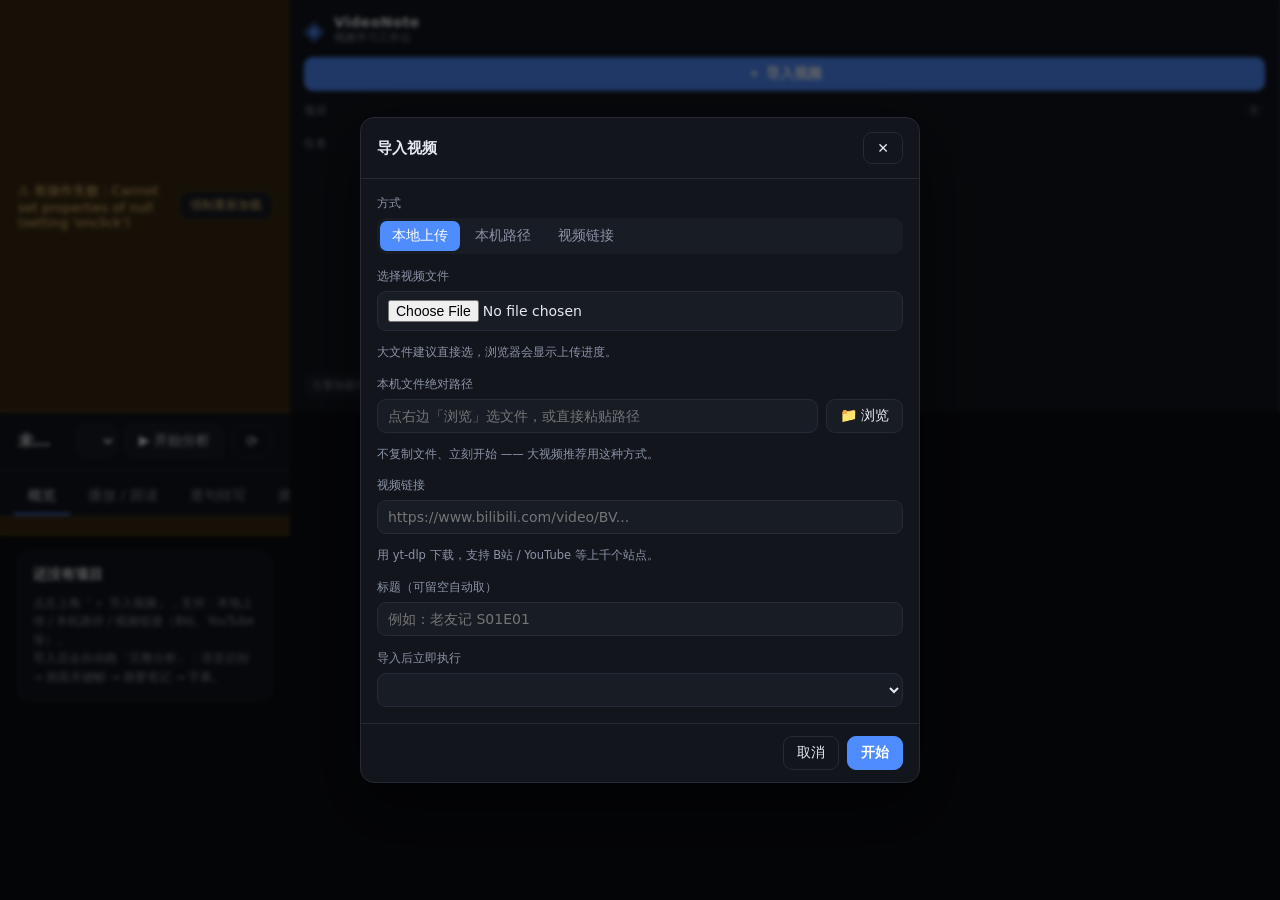
==== web/index.html @ c2c7eb58 "baseline: v0.3.0 + v0.4 P0-a 统一复习队列（句子卡+单词卡 SM-2） 在接手 v0.4 时建立版本控制基线：此前项目没有 git，改动无法回溯， 而另一个会话可能同时在写" ====
<!DOCTYPE html>
<html lang="zh-CN">
<head>
<meta charset="UTF-8" />
<meta name="viewport" content="width=device-width, initial-scale=1.0" />
<title>VideoNote · 视频学习工作台</title>
<link rel="stylesheet" href="./style.css?v=0.3.0" />
</head>
<body>
<div id="boot-error" class="conn-banner" hidden></div>
<script>
  // 启动失败自检：如果脚本没跑起来（多半是浏览器缓存了旧文件），必须让用户看得见，
  // 而不是页面看着正常、点哪儿都没反应。
  (function () {
    function show(msg) {
      var el = document.getElementById('boot-error');
      if (el) { el.hidden = false; el.innerHTML = msg; }
    }
    window.addEventListener('error', function (e) {
      show('⚠ 页面脚本报错：' + (e.message || e.type) +
        ' &nbsp;<button class="btn small" onclick="location.reload(true)">强制重新加载</button>');
    });
    window.addEventListener('unhandledrejection', function (e) {
      var m = (e.reason && e.reason.message) || e.reason || '未知错误';
      show('⚠ 有操作失败：' + m +
        ' &nbsp;<button class="btn small" onclick="location.reload(true)">强制重新加载</button>');
    });
    setTimeout(function () {
      if (!window.VN) {
        show('⚠ 页面没有启动成功 —— 多半是浏览器缓存了旧脚本。' +
          '请按 <b>Ctrl + Shift + R</b> 强制刷新，或用无痕窗口打开。' +
          ' <button class="btn small" onclick="location.reload(true)">现在就强制刷新</button>');
      }
    }, 4000);
  })();
</script>
<aside class="sidebar">
  <div class="brand">
    <span class="logo">◈</span>
    <div>
      <div class="brand-name">VideoNote</div>
      <div class="brand-sub">视频学习工作台 <span id="version"></span></div>
    </div>
  </div>

  <button class="btn primary block" id="btn-new">＋ 导入视频</button>

  <div class="side-section">
    <div class="side-title">项目 <span id="proj-count" class="pill">0</span></div>
    <div id="project-list" class="project-list"></div>
  </div>

  <div class="side-section grow">
    <div class="side-title">任务</div>
    <div id="job-list" class="job-list"></div>
  </div>

  <div class="side-foot">
    <span id="engine-badge" class="badge">引擎加载中…</span>
  </div>
</aside>

<main class="main">
  <header class="topbar">
    <div class="topbar-left">
      <h1 id="project-title">未选择项目</h1>
      <span id="project-meta" class="muted"></span>
    </div>
    <div class="topbar-right">
      <select id="job-kind" class="select" title="选择任务类型"></select>
      <button class="btn" id="btn-run">▶ 开始分析</button>
      <button class="btn ghost" id="btn-refresh" title="刷新">⟳</button>
    </div>
  </header>

  <nav class="tabs" id="tabs"></nav>

  <div class="conn-banner" id="conn-banner" hidden></div>

  <div class="progress-wrap" id="progress-wrap" hidden>
    <div class="progress"><div class="progress-bar" id="progress-bar"></div></div>
    <div class="progress-text"><span id="progress-stage"></span><span id="progress-msg"></span></div>
  </div>

  <section class="content" id="content">
    <div class="empty">
      <h2>把视频丢进来，剩下的交给它</h2>
      <p class="muted">语音识别 · 画面分析 · 摘要笔记 · 自动字幕 · 逐句跟读</p>
      <div class="empty-actions">
        <button class="btn primary" id="btn-new2">导入本地视频</button>
      </div>
      <div class="hint" id="startup-hint"></div>
    </div>
  </section>
</main>

<div class="modal-backdrop" id="modal" hidden>
  <div class="modal">
    <div class="modal-head">
      <h3 id="modal-title">导入视频</h3>
      <button class="btn ghost" id="modal-close">✕</button>
    </div>
    <div class="modal-body">
      <div class="field">
        <label>方式</label>
        <div class="seg" id="import-mode">
          <button class="seg-btn active" data-mode="upload">本地上传</button>
          <button class="seg-btn" data-mode="path">本机路径</button>
          <button class="seg-btn" data-mode="url">视频链接</button>
        </div>
      </div>
      <div class="field" data-pane="upload">
        <label>选择视频文件</label>
        <input type="file" id="file-input" accept="video/*,audio/*" />
        <div class="upload-bar" id="upload-bar" hidden><div id="upload-fill"></div></div>
        <div class="hint">大文件建议直接选，浏览器会显示上传进度。</div>
      </div>
      <div class="field" data-pane="path" hidden>
        <label>本机文件绝对路径</label>
        <div class="row" style="gap:8px;flex-wrap:nowrap">
          <input type="text" id="path-input" placeholder="点右边「浏览」选文件，或直接粘贴路径" />
          <button class="btn" id="fs-open" style="white-space:nowrap">📁 浏览</button>
        </div>
        <div class="hint">不复制文件、立刻开始 —— 大视频推荐用这种方式。</div>
        <div id="fs-browser" class="fs-browser" hidden></div>
      </div>
      <div class="field" data-pane="url" hidden>
        <label>视频链接</label>
        <input type="text" id="url-input" placeholder="https://www.bilibili.com/video/BV..." />
        <div class="hint">用 yt-dlp 下载，支持 B站 / YouTube 等上千个站点。</div>
      </div>
      <div class="field">
        <label>标题（可留空自动取）</label>
        <input type="text" id="title-input" placeholder="例如：老友记 S01E01" />
      </div>
      <div class="field">
        <label>导入后立即执行</label>
        <select id="import-job" class="select block"></select>
      </div>
    </div>
    <div class="modal-foot">
      <button class="btn ghost" id="modal-cancel">取消</button>
      <button class="btn primary" id="modal-ok">开始</button>
    </div>
  </div>
</div>

<div class="toasts" id="toasts"></div>

<script type="module" src="./app.js?v=0.3.0"></script>
</body>
</html>
---- web/style.css ----
:root{
  --bg:#0b0d12; --bg2:#12151c; --bg3:#181c25; --line:#252a36;
  --fg:#e6e9ef; --muted:#8b93a7; --accent:#4f8cff; --accent2:#22c55e;
  --warn:#f59e0b; --err:#ef4444; --radius:12px;
  font-family: "Segoe UI", "Microsoft YaHei", system-ui, -apple-system, sans-serif;
}
*{box-sizing:border-box}
html,body{height:100%;margin:0;background:var(--bg);color:var(--fg);font-size:14px}
button,input,select,textarea{font-family:inherit;font-size:inherit;color:inherit}
::-webkit-scrollbar{width:9px;height:9px}
::-webkit-scrollbar-thumb{background:#2b3140;border-radius:6px}
::-webkit-scrollbar-track{background:transparent}

body{display:grid;grid-template-columns:290px 1fr;overflow:hidden}

/* ---------- sidebar ---------- */
.sidebar{background:var(--bg2);border-right:1px solid var(--line);display:flex;flex-direction:column;padding:14px;gap:12px;overflow:hidden}
.brand{display:flex;gap:10px;align-items:center}
.logo{font-size:26px;color:var(--accent)}
.brand-name{font-weight:700;letter-spacing:.4px}
.brand-sub{font-size:11px;color:var(--muted)}
.side-section{display:flex;flex-direction:column;gap:6px;min-height:0}
.side-section.grow{flex:1;min-height:80px}
.side-title{font-size:11px;text-transform:uppercase;letter-spacing:.8px;color:var(--muted);display:flex;justify-content:space-between;align-items:center}
.pill{background:var(--bg3);border-radius:20px;padding:1px 7px;font-size:10px;color:var(--muted)}
.project-list,.job-list{overflow:auto;display:flex;flex-direction:column;gap:6px;min-height:0}
.proj{background:var(--bg3);border:1px solid transparent;border-radius:10px;padding:9px 10px;cursor:pointer;transition:.15s}
.proj:hover{border-color:#333c50}
.proj.active{border-color:var(--accent);background:#16203a}
.proj-title{font-weight:600;font-size:13px;white-space:nowrap;overflow:hidden;text-overflow:ellipsis}
.proj-sub{font-size:11px;color:var(--muted);display:flex;gap:6px;margin-top:3px}
.job{background:var(--bg3);border-radius:8px;padding:7px 9px;font-size:11.5px;border-left:3px solid var(--line)}
.job.running{border-left-color:var(--accent)}
.job.done{border-left-color:var(--accent2)}
.job.failed{border-left-color:var(--err)}
.job.queued{border-left-color:var(--warn)}
.job-row{display:flex;justify-content:space-between;gap:6px}
.job-msg{color:var(--muted);margin-top:3px;white-space:nowrap;overflow:hidden;text-overflow:ellipsis}
.side-foot{margin-top:auto}
.badge{font-size:11px;color:var(--muted);background:var(--bg3);padding:5px 8px;border-radius:8px;display:inline-block}

/* ---------- main ---------- */
.main{display:flex;flex-direction:column;overflow:hidden}
.topbar{display:flex;justify-content:space-between;align-items:center;gap:12px;padding:12px 18px;border-bottom:1px solid var(--line);background:var(--bg2)}
.topbar-left{min-width:0}
.topbar h1{font-size:16px;margin:0;white-space:nowrap;overflow:hidden;text-overflow:ellipsis;max-width:56vw}
.topbar-right{display:flex;gap:8px;align-items:center}
.muted{color:var(--muted);font-size:12px}
.tabs{display:flex;gap:4px;padding:8px 14px 0;border-bottom:1px solid var(--line);background:var(--bg2);overflow-x:auto}
.tab{padding:8px 14px;border:none;background:transparent;color:var(--muted);cursor:pointer;border-bottom:2px solid transparent;white-space:nowrap}
.tab:hover{color:var(--fg)}
.tab.active{color:var(--fg);border-bottom-color:var(--accent)}
.content{flex:1;overflow:auto;padding:16px 18px 40px}

/* ---------- buttons ---------- */
.btn{background:var(--bg3);border:1px solid var(--line);border-radius:9px;padding:7px 13px;cursor:pointer;transition:.15s;white-space:nowrap}
.btn:hover{border-color:#3b465e;background:#1e2330}
.btn.primary{background:var(--accent);border-color:var(--accent);color:#fff;font-weight:600}
.btn.primary:hover{background:#3f7cf0}
.btn.ghost{background:transparent}
.btn.block{width:100%}
.btn.small{padding:4px 9px;font-size:12px}
.btn:disabled{opacity:.45;cursor:not-allowed}
.select{background:var(--bg3);border:1px solid var(--line);border-radius:9px;padding:7px 9px;cursor:pointer}
.select.block{width:100%}
input[type=text],input[type=file],textarea{background:var(--bg3);border:1px solid var(--line);border-radius:9px;padding:8px 10px;width:100%;outline:none}
input[type=text]:focus,textarea:focus{border-color:var(--accent)}

/* ---------- progress ---------- */
.progress-wrap{padding:8px 18px;background:var(--bg2);border-bottom:1px solid var(--line)}
.progress{height:6px;background:var(--bg3);border-radius:6px;overflow:hidden}
.progress-bar{height:100%;width:0;background:linear-gradient(90deg,var(--accent),#7dd3fc);transition:width .3s}
.progress-text{display:flex;justify-content:space-between;font-size:11.5px;color:var(--muted);margin-top:5px}

/* ---------- 文件浏览器 ---------- */
.fs-browser{border:1px solid var(--line);border-radius:10px;background:var(--bg3);overflow:hidden;margin-top:8px}
.fs-quick{display:flex;gap:6px;flex-wrap:wrap;padding:8px;border-bottom:1px solid var(--line);background:#141821}
.fs-crumb{display:flex;gap:6px;align-items:center;padding:7px 10px;border-bottom:1px solid var(--line);
  font-size:12px;color:var(--muted);overflow:hidden}
.fs-crumb span{white-space:nowrap;overflow:hidden;text-overflow:ellipsis}
.fs-list{max-height:260px;overflow:auto}
.fs-item{display:flex;gap:9px;align-items:center;padding:7px 11px;cursor:pointer;font-size:13px;border-bottom:1px solid #1b2029}
.fs-item:hover{background:#1e2330}
.fs-item .ic{width:18px;text-align:center;flex:none}
.fs-item .nm{flex:1;white-space:nowrap;overflow:hidden;text-overflow:ellipsis}
.fs-item .sz{color:var(--muted);font-size:11px;flex:none}
.fs-empty{padding:14px;color:var(--muted);font-size:12.5px;text-align:center}

/* ---------- 连接状态横幅 ---------- */
.conn-banner{background:#3a2a12;border-bottom:1px solid #7c5a1a;color:#f4c97a;
  padding:9px 18px;font-size:13px;display:flex;gap:10px;align-items:center}
.conn-banner button{margin-left:auto}

/* ---------- cards / layout ---------- */
.empty{display:flex;flex-direction:column;align-items:center;justify-content:center;height:60vh;gap:10px;text-align:center}
.empty h2{margin:0 0 4px}
.empty-actions{display:flex;gap:10px;margin-top:8px}
.hint{font-size:11.5px;color:var(--muted);margin-top:6px;line-height:1.6}
.card{background:var(--bg2);border:1px solid var(--line);border-radius:var(--radius);padding:14px;margin-bottom:14px}
.card h3{margin:0 0 10px;font-size:14px}
.row{display:flex;gap:12px;flex-wrap:wrap}
.grid-frames{display:grid;grid-template-columns:repeat(auto-fill,minmax(190px,1fr));gap:10px}
.frame{background:var(--bg3);border-radius:10px;overflow:hidden;cursor:pointer;border:1px solid transparent}
.frame:hover{border-color:var(--accent)}
.frame img{width:100%;display:block;aspect-ratio:16/9;object-fit:cover}
.frame-meta{padding:6px 8px;font-size:11px;color:var(--muted)}
.kv{display:grid;grid-template-columns:120px 1fr;gap:6px 10px;font-size:12.5px}
.kv div:nth-child(odd){color:var(--muted)}
code,kbd{background:var(--bg3);padding:1px 5px;border-radius:5px;font-family:Consolas,monospace;font-size:12px}
pre{background:var(--bg3);padding:12px;border-radius:10px;overflow:auto;font-size:12.5px}
a{color:var(--accent)}

/* ---------- player ---------- */
.player-wrap{display:grid;grid-template-columns:1fr;gap:14px}
.player-stage{background:#000;border-radius:var(--radius);overflow:hidden;position:relative}
.player-stage video{width:100%;max-height:56vh;display:block;background:#000}
.sub-overlay{position:absolute;left:0;right:0;bottom:40px;text-align:center;pointer-events:none;padding:0 20px}
.sub-line{display:inline-block;background:rgba(0,0,0,.72);color:#fff;padding:5px 12px;border-radius:8px;font-size:19px;line-height:1.5;max-width:92%}
.sub-line small{display:block;color:#9fd0ff;font-size:14px;margin-top:3px}
.player-bar{display:flex;gap:8px;align-items:center;flex-wrap:wrap;margin-top:10px}
.player-bar .grow{flex:1}
.now-sentence{font-size:17px;line-height:1.6;padding:12px 14px;background:var(--bg3);border-radius:10px;border-left:3px solid var(--accent);min-height:52px}
.now-sentence .zh{color:#9fd0ff;font-size:15px;margin-top:4px}
.repeat-panel{display:grid;grid-template-columns:1fr 1fr;gap:14px}
@media (max-width:1100px){.repeat-panel{grid-template-columns:1fr}}
.rec-dot{display:inline-block;width:9px;height:9px;border-radius:50%;background:var(--err);margin-right:6px;animation:pulse 1s infinite}
@keyframes pulse{50%{opacity:.25}}
.toggle{display:flex;align-items:center;gap:7px;font-size:12.5px;color:var(--muted);cursor:pointer;user-select:none}
.toggle input{accent-color:var(--accent)}

/* ---------- list of sentences ---------- */
.seg-list{display:flex;flex-direction:column;gap:2px}
.seg{display:grid;grid-template-columns:78px 1fr;gap:10px;padding:7px 9px;border-radius:8px;cursor:pointer}
.seg:hover{background:var(--bg3)}
.seg.active{background:#16203a;box-shadow:inset 2px 0 0 var(--accent)}
.seg-time{color:var(--muted);font-size:11.5px;font-variant-numeric:tabular-nums;padding-top:2px}
.seg-text{font-size:13.5px;line-height:1.55}
.seg-zh{color:#9fd0ff;font-size:12.5px;margin-top:2px}
.seg-actions{display:flex;gap:8px;align-items:center;margin-top:5px;flex-wrap:wrap}
.spk{display:inline-block;background:#1d2a45;color:#8fb6ff;border-radius:6px;padding:0 5px;font-size:10.5px}
.searchbar{display:flex;gap:8px;margin-bottom:10px}

/* ---------- 跟读句库 / 练习 ---------- */
.clip .seg-text{font-size:15px}
.level-meter{width:120px;height:7px;background:var(--bg3);border-radius:6px;overflow:hidden}
.level-meter>div{height:100%;width:0;background:linear-gradient(90deg,var(--accent2),#ef4444);transition:width .08s}
.seg.active .seg-actions{color:var(--fg)}

/* ---------- markdown ---------- */
.md{line-height:1.75;font-size:14px;max-width:900px}
.md h1{font-size:22px;border-bottom:1px solid var(--line);padding-bottom:8px}
.md h2{font-size:17px;margin-top:26px;color:#cfe1ff}
.md h3{font-size:15px;margin-top:18px}
.md ul,.md ol{padding-left:22px}
.md li{margin:4px 0}
.md table{border-collapse:collapse;width:100%;margin:10px 0;font-size:13px}
.md th,.md td{border:1px solid var(--line);padding:6px 9px;text-align:left}
.md th{background:var(--bg3)}
.md blockquote{border-left:3px solid var(--accent);margin:10px 0;padding:4px 14px;color:var(--muted);background:var(--bg2)}
.md sub{color:var(--muted)}

/* ---------- modal / toast ---------- */
.modal-backdrop{position:fixed;inset:0;background:rgba(0,0,0,.6);display:flex;align-items:center;justify-content:center;z-index:50;backdrop-filter:blur(2px)}
.modal{background:var(--bg2);border:1px solid var(--line);border-radius:14px;width:min(560px,92vw);max-height:88vh;overflow:auto;box-shadow:0 24px 60px rgba(0,0,0,.55)}
.modal-head{display:flex;justify-content:space-between;align-items:center;padding:14px 16px;border-bottom:1px solid var(--line)}
.modal-head h3{margin:0;font-size:15px}
.modal-body{padding:16px;display:flex;flex-direction:column;gap:14px}
.modal-foot{display:flex;justify-content:flex-end;gap:8px;padding:12px 16px;border-top:1px solid var(--line)}
.field{display:flex;flex-direction:column;gap:6px}
.field>label{font-size:12px;color:var(--muted)}
.seg{display:inline-flex;background:var(--bg3);border-radius:9px;padding:3px;gap:3px}
.seg-btn{background:transparent;border:none;padding:6px 12px;border-radius:7px;cursor:pointer;color:var(--muted)}
.seg-btn.active{background:var(--accent);color:#fff}
.upload-bar{height:5px;background:var(--bg3);border-radius:5px;overflow:hidden}
.upload-bar>div{height:100%;width:0;background:var(--accent2);transition:width .2s}
.toasts{position:fixed;right:18px;bottom:18px;display:flex;flex-direction:column;gap:8px;z-index:99}
.toast{background:var(--bg3);border:1px solid var(--line);border-left:3px solid var(--accent);border-radius:10px;padding:10px 14px;max-width:360px;font-size:13px;box-shadow:0 10px 30px rgba(0,0,0,.4);animation:slide .2s}
.toast.err{border-left-color:var(--err)}
.toast.ok{border-left-color:var(--accent2)}
@keyframes slide{from{transform:translateX(30px);opacity:0}}
.logbox{background:#0a0c10;border:1px solid var(--line);border-radius:10px;padding:10px;font-family:Consolas,monospace;font-size:11.5px;max-height:260px;overflow:auto;white-space:pre-wrap;color:#9aa4bb}


/* ---------- 复习队列 ---------- */
.card.train{border-color:#2f3d5e;background:linear-gradient(180deg,#141a26,#12151c)}
.badge-mini{background:var(--bg3);border:1px solid var(--line);border-radius:6px;padding:1px 6px;font-size:10.5px}
.btn.danger{background:#2a1418;border-color:#5c2630;color:#ff9aa4}
.meter-wrap{height:8px;background:var(--bg3);border-radius:6px;overflow:hidden;margin-top:10px}
.meter-fill{height:100%;width:0;background:linear-gradient(90deg,var(--accent2),var(--warn),var(--err));transition:width .08s}
.train-result{margin-top:10px}
.rq-list{display:flex;flex-direction:column;gap:4px;margin-top:8px}
.rq-item{display:flex;align-items:center;gap:8px;padding:6px 8px;border-radius:8px;background:var(--bg3);font-size:12.5px}
.rq-item:hover{border-color:#333c50;background:#1b2130}
.rq-n{color:var(--muted);font-size:11px;min-width:20px;text-align:right}
.rq-text{flex:1;min-width:0;white-space:nowrap;overflow:hidden;text-overflow:ellipsis}
.rq-meta{color:var(--muted);font-size:11px;white-space:nowrap}

/* ---------- 统计面板 ---------- */
.tiles{display:grid;grid-template-columns:repeat(auto-fit,minmax(150px,1fr));gap:10px;margin-bottom:12px}
.tile{background:var(--bg2);border:1px solid var(--line);border-radius:var(--radius);padding:11px 13px}
.tile-label{font-size:11px;color:var(--muted)}
.tile-value{font-size:26px;font-weight:700;line-height:1.25;margin-top:2px}
.tile-unit{font-size:12px;font-weight:400;color:var(--muted);margin-left:3px}
.tile-sub{font-size:11px;color:var(--muted);margin-top:2px}
.grid2{display:grid;grid-template-columns:repeat(auto-fit,minmax(320px,1fr));gap:12px}
.chart{margin-top:8px;background:#0e1118;border:1px solid var(--line);border-radius:10px;padding:6px 4px 2px}
.chart text.ax,.ax{fill:var(--muted);font-size:9px;font-family:inherit}
.heat{margin-top:8px;overflow:hidden}
.bar-row{display:flex;align-items:center;gap:8px;margin:5px 0;font-size:12px}
.bar-label{min-width:96px;color:var(--muted)}
.bar-track{flex:1;height:9px;background:var(--bg3);border-radius:6px;overflow:hidden;display:inline-block}
.bar-track.sm{height:7px;min-width:50px;width:60px}
.bar-fill{display:block;height:100%;border-radius:6px}
.bar-num{min-width:30px;text-align:right;color:var(--muted);font-size:11.5px}
.fc{display:flex;align-items:flex-end;gap:5px;margin-top:10px;min-height:74px}
.fc-col{flex:1;display:flex;flex-direction:column;justify-content:flex-end;align-items:center;gap:2px}
.fc-bar{width:100%;background:var(--accent);border-radius:3px 3px 0 0;min-height:2px}
.fc-n{font-size:10.5px;color:var(--muted)}
.fc-d{font-size:10px;color:var(--muted)}
table.mini{width:100%;border-collapse:collapse;font-size:12.5px}
table.mini th{text-align:left;color:var(--muted);font-size:11px;font-weight:500;padding:3px 6px;border-bottom:1px solid var(--line)}
table.mini td{padding:4px 6px;border-bottom:1px solid #1b1f29;vertical-align:middle}
table.mini tr:last-child td{border-bottom:none}
td.w{font-weight:600}
td.n{text-align:right;color:var(--muted)}
td.txt{max-width:520px}

/* ---------- 音素级发音诊断 ---------- */
.ph-box{margin-top:6px;display:flex;flex-direction:column;gap:3px}
.ph-row{display:flex;align-items:center;gap:8px;flex-wrap:wrap}
.ph-word{min-width:88px;font-weight:600;font-size:13px}
.ph-phones{display:flex;gap:3px;flex-wrap:wrap}
.ph{display:inline-block;border:1px solid;border-radius:6px;padding:0 5px;font-size:12px;
    font-family:Consolas,"Segoe UI",monospace;cursor:help}
.ph-legend{font-size:11.5px;margin-top:8px}
.ph-legend>span{margin:0 4px}
.ph-mini{display:inline-block;border-radius:5px;padding:0 4px;font-size:11px;background:var(--bg3);margin-right:3px}
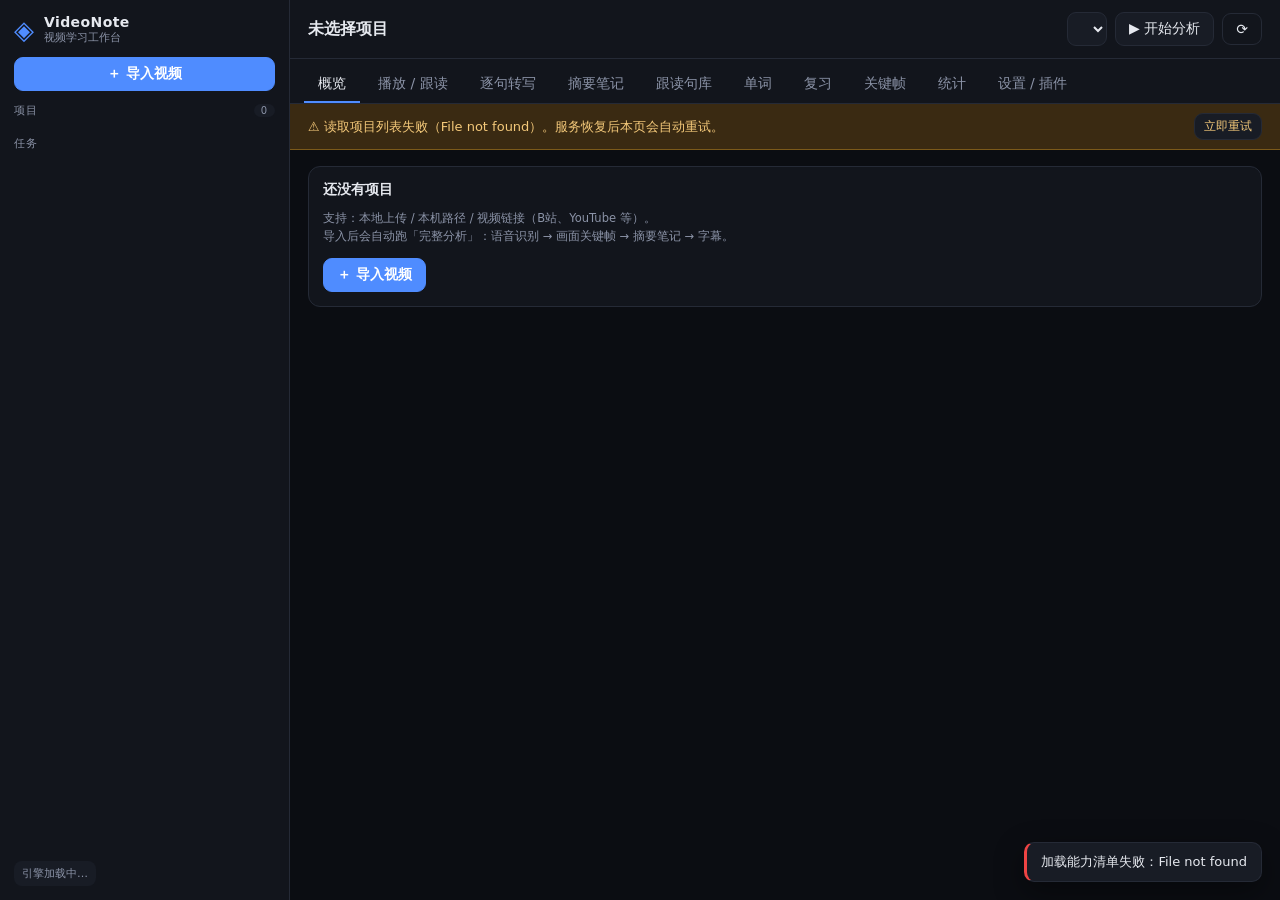
==== commit 7860af96: "修复界面半死状态：接线容错 + 导入弹窗重做（用户报告的三个问题） 用户报告：① 选完文件后「开始」点不动 ②「导入后立即执行」下拉框无法选择 ③ 三个渠道面板同时出现，不需要  根因（用无头 Chr" ====
--- a/web/index.html
+++ b/web/index.html
@@ -4,7 +4,7 @@
 <meta charset="UTF-8" />
 <meta name="viewport" content="width=device-width, initial-scale=1.0" />
 <title>VideoNote · 视频学习工作台</title>
-<link rel="stylesheet" href="./style.css?v=0.3.0" />
+<link rel="stylesheet" href="./style.css?v=0.4.2" />
 </head>
 <body>
 <div id="boot-error" class="conn-banner" hidden></div>
@@ -87,7 +87,7 @@
       <h2>把视频丢进来，剩下的交给它</h2>
       <p class="muted">语音识别 · 画面分析 · 摘要笔记 · 自动字幕 · 逐句跟读</p>
       <div class="empty-actions">
-        <button class="btn primary" id="btn-new2">导入本地视频</button>
+        <button class="btn primary" id="btn-new2" data-open-import>导入本地视频</button>
       </div>
       <div class="hint" id="startup-hint"></div>
     </div>
@@ -102,40 +102,52 @@
     </div>
     <div class="modal-body">
       <div class="field">
-        <label>方式</label>
-        <div class="seg" id="import-mode">
-          <button class="seg-btn active" data-mode="upload">本地上传</button>
-          <button class="seg-btn" data-mode="path">本机路径</button>
-          <button class="seg-btn" data-mode="url">视频链接</button>
+        <label>第 1 步 · 从哪里导入</label>
+        <div class="seg-tabs" id="import-mode">
+          <button class="seg-btn active" data-mode="upload">
+            <b>上传文件</b><span>浏览器上传，会复制一份进项目目录</span>
+          </button>
+          <button class="seg-btn" data-mode="path">
+            <b>本机路径</b><span>不复制、立刻开始 · 大视频推荐</span>
+          </button>
+          <button class="seg-btn" data-mode="url">
+            <b>视频链接</b><span>B站 / YouTube 等</span>
+          </button>
         </div>
       </div>
+
       <div class="field" data-pane="upload">
-        <label>选择视频文件</label>
+        <label>第 2 步 · 选择视频文件</label>
         <input type="file" id="file-input" accept="video/*,audio/*" />
+        <div class="picked" id="file-picked" hidden></div>
         <div class="upload-bar" id="upload-bar" hidden><div id="upload-fill"></div></div>
-        <div class="hint">大文件建议直接选，浏览器会显示上传进度。</div>
       </div>
       <div class="field" data-pane="path" hidden>
-        <label>本机文件绝对路径</label>
+        <label>第 2 步 · 本机文件绝对路径</label>
         <div class="row" style="gap:8px;flex-wrap:nowrap">
           <input type="text" id="path-input" placeholder="点右边「浏览」选文件，或直接粘贴路径" />
           <button class="btn" id="fs-open" style="white-space:nowrap">📁 浏览</button>
         </div>
-        <div class="hint">不复制文件、立刻开始 —— 大视频推荐用这种方式。</div>
         <div id="fs-browser" class="fs-browser" hidden></div>
       </div>
       <div class="field" data-pane="url" hidden>
-        <label>视频链接</label>
+        <label>第 2 步 · 视频链接</label>
         <input type="text" id="url-input" placeholder="https://www.bilibili.com/video/BV..." />
         <div class="hint">用 yt-dlp 下载，支持 B站 / YouTube 等上千个站点。</div>
       </div>
+
       <div class="field">
-        <label>标题（可留空自动取）</label>
+        <label>第 3 步 · 标题（可留空自动取）</label>
         <input type="text" id="title-input" placeholder="例如：老友记 S01E01" />
       </div>
       <div class="field">
-        <label>导入后立即执行</label>
-        <select id="import-job" class="select block"></select>
+        <button class="btn adv-toggle" id="adv-toggle" type="button">
+          <span>⚙ 导入后跑什么</span><span class="cur" id="adv-current">完整分析（推荐）</span>
+        </button>
+        <div id="adv-box" hidden>
+          <select id="import-job" class="select block"></select>
+          <div class="hint" id="adv-hint"></div>
+        </div>
       </div>
     </div>
     <div class="modal-foot">
@@ -147,6 +159,7 @@
 
 <div class="toasts" id="toasts"></div>
 
-<script type="module" src="./app.js?v=0.3.0"></script>
+<!-- ?v= 是缓存破除参数：改了 web/ 下的任何文件都要把它 +1，否则老用户会继续吃浏览器缓存里的旧脚本 -->
+<script type="module" src="./app.js?v=0.4.2"></script>
 </body>
 </html>
--- a/web/style.css
+++ b/web/style.css
@@ -5,6 +5,10 @@
   font-family: "Segoe UI", "Microsoft YaHei", system-ui, -apple-system, sans-serif;
 }
 *{box-sizing:border-box}
+/* [hidden] 必须真的隐藏。作者样式里任何 display:*（例如 .field{display:flex}）都会盖掉
+   浏览器对 [hidden] 的 display:none —— 来源优先于优先级，跟选择器权重无关。
+   这个坑真实发生过：导入弹窗的三个"渠道"面板因为 .field 是 flex，从来没被藏起来过。 */
+[hidden]{display:none !important}
 html,body{height:100%;margin:0;background:var(--bg);color:var(--fg);font-size:14px}
 button,input,select,textarea{font-family:inherit;font-size:inherit;color:inherit}
 ::-webkit-scrollbar{width:9px;height:9px}
@@ -161,16 +165,43 @@
 
 /* ---------- modal / toast ---------- */
 .modal-backdrop{position:fixed;inset:0;background:rgba(0,0,0,.6);display:flex;align-items:center;justify-content:center;z-index:50;backdrop-filter:blur(2px)}
-.modal{background:var(--bg2);border:1px solid var(--line);border-radius:14px;width:min(560px,92vw);max-height:88vh;overflow:auto;box-shadow:0 24px 60px rgba(0,0,0,.55)}
-.modal-head{display:flex;justify-content:space-between;align-items:center;padding:14px 16px;border-bottom:1px solid var(--line)}
+.modal{background:var(--bg2);border:1px solid var(--line);border-radius:14px;width:min(560px,92vw);max-height:88vh;display:flex;flex-direction:column;box-shadow:0 24px 60px rgba(0,0,0,.55)}
+.modal-head{display:flex;justify-content:space-between;align-items:center;padding:14px 16px;border-bottom:1px solid var(--line);flex:none}
 .modal-head h3{margin:0;font-size:15px}
-.modal-body{padding:16px;display:flex;flex-direction:column;gap:14px}
-.modal-foot{display:flex;justify-content:flex-end;gap:8px;padding:12px 16px;border-top:1px solid var(--line)}
+/* 只有中间滚动，「取消 / 开始」永远在视野里 —— 之前整个弹窗一起滚，
+   面板一多「开始」就被推到屏幕外，看起来像"点不动"。 */
+.modal-body{padding:16px;display:flex;flex-direction:column;gap:14px;flex:1;overflow:auto;min-height:0}
+.modal-foot{display:flex;justify-content:flex-end;gap:8px;padding:12px 16px;border-top:1px solid var(--line);flex:none}
 .field{display:flex;flex-direction:column;gap:6px}
 .field>label{font-size:12px;color:var(--muted)}
-.seg{display:inline-flex;background:var(--bg3);border-radius:9px;padding:3px;gap:3px}
-.seg-btn{background:transparent;border:none;padding:6px 12px;border-radius:7px;cursor:pointer;color:var(--muted)}
-.seg-btn.active{background:var(--accent);color:#fff}
+/* 导入弹窗的"渠道"选择：三张卡片，一次只让一个渠道的输入面板出现。
+   注意类名**不能**叫 .seg —— 那是内容行（转写/笔记/任务历史）的类名，撞过一次了。 */
+.seg-tabs{display:grid;grid-template-columns:repeat(3,1fr);gap:7px}
+.seg-btn{display:flex;flex-direction:column;gap:3px;align-items:flex-start;text-align:left;
+  background:var(--bg3);border:1px solid var(--line);padding:9px 11px;border-radius:10px;cursor:pointer}
+.seg-btn b{font-size:13px;font-weight:600}
+.seg-btn span{font-size:11px;color:var(--muted);line-height:1.35}
+.seg-btn:hover{border-color:#394152}
+.seg-btn.active{border-color:var(--accent);background:#16203a}
+.seg-btn.active b{color:#fff}
+.seg-btn.active span{color:#9fd0ff}
+@media (max-width:520px){.seg-tabs{grid-template-columns:1fr}}
+
+/* 选好的文件要看得见（原生 file input 只显示文件名，很容易以为"没选上"） */
+.picked{margin-top:7px;padding:8px 10px;border:1px solid var(--line);border-radius:9px;
+  background:var(--bg3);font-size:12.5px;display:flex;gap:8px;align-items:center;flex-wrap:wrap}
+.picked .sz{color:var(--muted)}
+.picked.warn{border-color:var(--warn)}
+input[type=file]{background:var(--bg3);border:1px dashed var(--line);border-radius:10px;
+  padding:12px;width:100%;cursor:pointer;font-size:12.5px}
+input[type=file]:hover{border-color:var(--accent)}
+input[type=file]::file-selector-button{background:var(--accent);color:#fff;border:none;border-radius:7px;
+  padding:7px 12px;margin-right:10px;cursor:pointer;font-family:inherit;font-size:12.5px}
+
+/* 「导入后跑什么」默认收起：第一次用的人不需要在导入时做流水线选择 */
+.adv-toggle{display:flex;justify-content:space-between;align-items:center;width:100%;gap:10px}
+.adv-toggle .cur{color:var(--muted);font-weight:400;font-size:12px}
+#adv-box{margin-top:8px;display:flex;flex-direction:column;gap:7px}
 .upload-bar{height:5px;background:var(--bg3);border-radius:5px;overflow:hidden}
 .upload-bar>div{height:100%;width:0;background:var(--accent2);transition:width .2s}
 .toasts{position:fixed;right:18px;bottom:18px;display:flex;flex-direction:column;gap:8px;z-index:99}
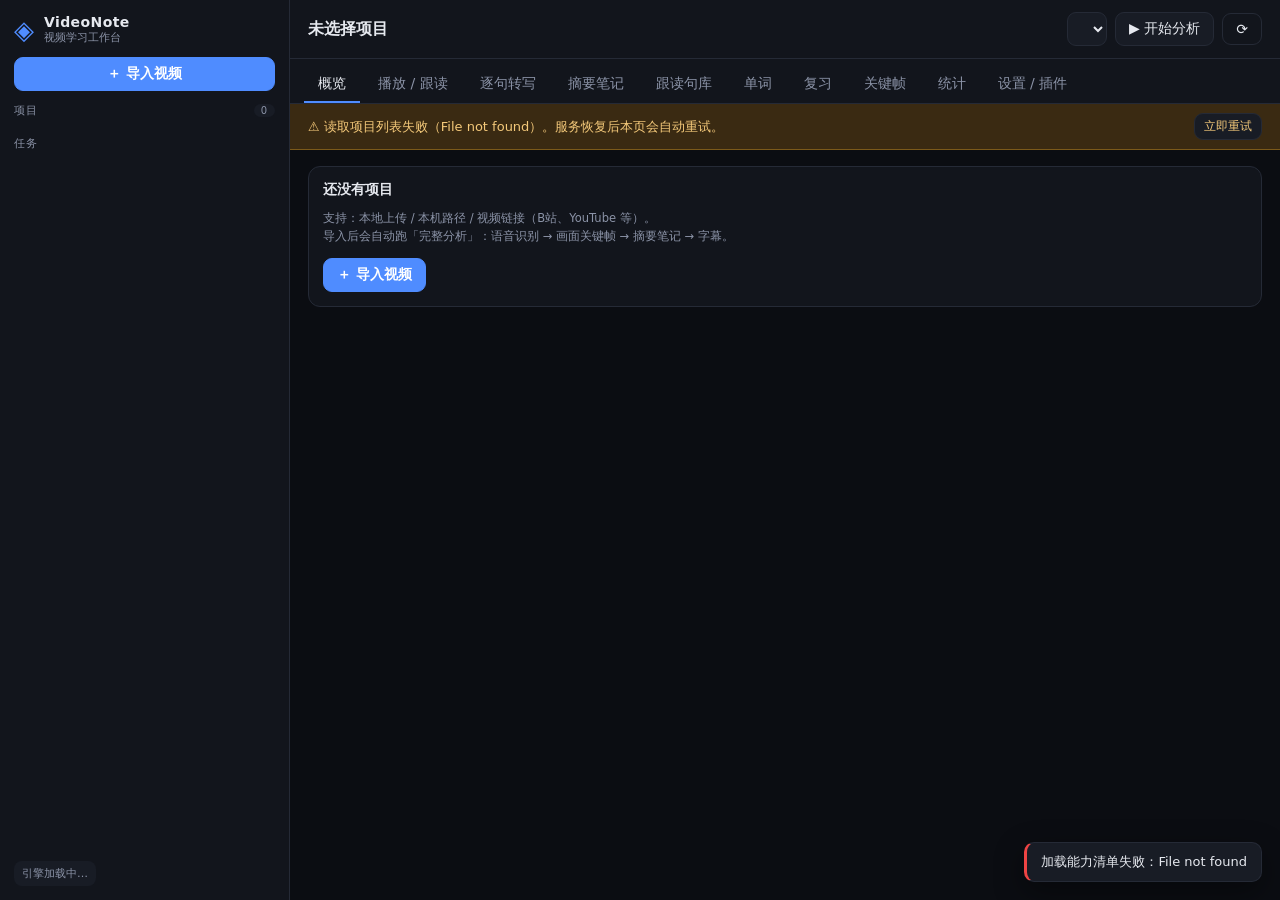
==== commit afbb3c09: "v0.4.1: 修进度回跳 + 字幕繁简兜底 + 上线清单 + CHANGELOG 进度（用户报「数值反复横跳」）： - begin_stage() 未重置 _last_pct，节流判据 pct - " ====
--- a/web/index.html
+++ b/web/index.html
@@ -1,165 +1,165 @@
-<!DOCTYPE html>
-<html lang="zh-CN">
-<head>
-<meta charset="UTF-8" />
-<meta name="viewport" content="width=device-width, initial-scale=1.0" />
-<title>VideoNote · 视频学习工作台</title>
-<link rel="stylesheet" href="./style.css?v=0.4.2" />
-</head>
-<body>
-<div id="boot-error" class="conn-banner" hidden></div>
-<script>
-  // 启动失败自检：如果脚本没跑起来（多半是浏览器缓存了旧文件），必须让用户看得见，
-  // 而不是页面看着正常、点哪儿都没反应。
-  (function () {
-    function show(msg) {
-      var el = document.getElementById('boot-error');
-      if (el) { el.hidden = false; el.innerHTML = msg; }
-    }
-    window.addEventListener('error', function (e) {
-      show('⚠ 页面脚本报错：' + (e.message || e.type) +
-        ' &nbsp;<button class="btn small" onclick="location.reload(true)">强制重新加载</button>');
-    });
-    window.addEventListener('unhandledrejection', function (e) {
-      var m = (e.reason && e.reason.message) || e.reason || '未知错误';
-      show('⚠ 有操作失败：' + m +
-        ' &nbsp;<button class="btn small" onclick="location.reload(true)">强制重新加载</button>');
-    });
-    setTimeout(function () {
-      if (!window.VN) {
-        show('⚠ 页面没有启动成功 —— 多半是浏览器缓存了旧脚本。' +
-          '请按 <b>Ctrl + Shift + R</b> 强制刷新，或用无痕窗口打开。' +
-          ' <button class="btn small" onclick="location.reload(true)">现在就强制刷新</button>');
-      }
-    }, 4000);
-  })();
-</script>
-<aside class="sidebar">
-  <div class="brand">
-    <span class="logo">◈</span>
-    <div>
-      <div class="brand-name">VideoNote</div>
-      <div class="brand-sub">视频学习工作台 <span id="version"></span></div>
-    </div>
-  </div>
-
-  <button class="btn primary block" id="btn-new">＋ 导入视频</button>
-
-  <div class="side-section">
-    <div class="side-title">项目 <span id="proj-count" class="pill">0</span></div>
-    <div id="project-list" class="project-list"></div>
-  </div>
-
-  <div class="side-section grow">
-    <div class="side-title">任务</div>
-    <div id="job-list" class="job-list"></div>
-  </div>
-
-  <div class="side-foot">
-    <span id="engine-badge" class="badge">引擎加载中…</span>
-  </div>
-</aside>
-
-<main class="main">
-  <header class="topbar">
-    <div class="topbar-left">
-      <h1 id="project-title">未选择项目</h1>
-      <span id="project-meta" class="muted"></span>
-    </div>
-    <div class="topbar-right">
-      <select id="job-kind" class="select" title="选择任务类型"></select>
-      <button class="btn" id="btn-run">▶ 开始分析</button>
-      <button class="btn ghost" id="btn-refresh" title="刷新">⟳</button>
-    </div>
-  </header>
-
-  <nav class="tabs" id="tabs"></nav>
-
-  <div class="conn-banner" id="conn-banner" hidden></div>
-
-  <div class="progress-wrap" id="progress-wrap" hidden>
-    <div class="progress"><div class="progress-bar" id="progress-bar"></div></div>
-    <div class="progress-text"><span id="progress-stage"></span><span id="progress-msg"></span></div>
-  </div>
-
-  <section class="content" id="content">
-    <div class="empty">
-      <h2>把视频丢进来，剩下的交给它</h2>
-      <p class="muted">语音识别 · 画面分析 · 摘要笔记 · 自动字幕 · 逐句跟读</p>
-      <div class="empty-actions">
-        <button class="btn primary" id="btn-new2" data-open-import>导入本地视频</button>
-      </div>
-      <div class="hint" id="startup-hint"></div>
-    </div>
-  </section>
-</main>
-
-<div class="modal-backdrop" id="modal" hidden>
-  <div class="modal">
-    <div class="modal-head">
-      <h3 id="modal-title">导入视频</h3>
-      <button class="btn ghost" id="modal-close">✕</button>
-    </div>
-    <div class="modal-body">
-      <div class="field">
-        <label>第 1 步 · 从哪里导入</label>
-        <div class="seg-tabs" id="import-mode">
-          <button class="seg-btn active" data-mode="upload">
-            <b>上传文件</b><span>浏览器上传，会复制一份进项目目录</span>
-          </button>
-          <button class="seg-btn" data-mode="path">
-            <b>本机路径</b><span>不复制、立刻开始 · 大视频推荐</span>
-          </button>
-          <button class="seg-btn" data-mode="url">
-            <b>视频链接</b><span>B站 / YouTube 等</span>
-          </button>
-        </div>
-      </div>
-
-      <div class="field" data-pane="upload">
-        <label>第 2 步 · 选择视频文件</label>
-        <input type="file" id="file-input" accept="video/*,audio/*" />
-        <div class="picked" id="file-picked" hidden></div>
-        <div class="upload-bar" id="upload-bar" hidden><div id="upload-fill"></div></div>
-      </div>
-      <div class="field" data-pane="path" hidden>
-        <label>第 2 步 · 本机文件绝对路径</label>
-        <div class="row" style="gap:8px;flex-wrap:nowrap">
-          <input type="text" id="path-input" placeholder="点右边「浏览」选文件，或直接粘贴路径" />
-          <button class="btn" id="fs-open" style="white-space:nowrap">📁 浏览</button>
-        </div>
-        <div id="fs-browser" class="fs-browser" hidden></div>
-      </div>
-      <div class="field" data-pane="url" hidden>
-        <label>第 2 步 · 视频链接</label>
-        <input type="text" id="url-input" placeholder="https://www.bilibili.com/video/BV..." />
-        <div class="hint">用 yt-dlp 下载，支持 B站 / YouTube 等上千个站点。</div>
-      </div>
-
-      <div class="field">
-        <label>第 3 步 · 标题（可留空自动取）</label>
-        <input type="text" id="title-input" placeholder="例如：老友记 S01E01" />
-      </div>
-      <div class="field">
-        <button class="btn adv-toggle" id="adv-toggle" type="button">
-          <span>⚙ 导入后跑什么</span><span class="cur" id="adv-current">完整分析（推荐）</span>
-        </button>
-        <div id="adv-box" hidden>
-          <select id="import-job" class="select block"></select>
-          <div class="hint" id="adv-hint"></div>
-        </div>
-      </div>
-    </div>
-    <div class="modal-foot">
-      <button class="btn ghost" id="modal-cancel">取消</button>
-      <button class="btn primary" id="modal-ok">开始</button>
-    </div>
-  </div>
-</div>
-
-<div class="toasts" id="toasts"></div>
-
-<!-- ?v= 是缓存破除参数：改了 web/ 下的任何文件都要把它 +1，否则老用户会继续吃浏览器缓存里的旧脚本 -->
-<script type="module" src="./app.js?v=0.4.2"></script>
-</body>
-</html>
+<!DOCTYPE html>
+<html lang="zh-CN">
+<head>
+<meta charset="UTF-8" />
+<meta name="viewport" content="width=device-width, initial-scale=1.0" />
+<title>VideoNote · 视频学习工作台</title>
+<link rel="stylesheet" href="./style.css?v=0.4.3" />
+</head>
+<body>
+<div id="boot-error" class="conn-banner" hidden></div>
+<script>
+  // 启动失败自检：如果脚本没跑起来（多半是浏览器缓存了旧文件），必须让用户看得见，
+  // 而不是页面看着正常、点哪儿都没反应。
+  (function () {
+    function show(msg) {
+      var el = document.getElementById('boot-error');
+      if (el) { el.hidden = false; el.innerHTML = msg; }
+    }
+    window.addEventListener('error', function (e) {
+      show('⚠ 页面脚本报错：' + (e.message || e.type) +
+        ' &nbsp;<button class="btn small" onclick="location.reload(true)">强制重新加载</button>');
+    });
+    window.addEventListener('unhandledrejection', function (e) {
+      var m = (e.reason && e.reason.message) || e.reason || '未知错误';
+      show('⚠ 有操作失败：' + m +
+        ' &nbsp;<button class="btn small" onclick="location.reload(true)">强制重新加载</button>');
+    });
+    setTimeout(function () {
+      if (!window.VN) {
+        show('⚠ 页面没有启动成功 —— 多半是浏览器缓存了旧脚本。' +
+          '请按 <b>Ctrl + Shift + R</b> 强制刷新，或用无痕窗口打开。' +
+          ' <button class="btn small" onclick="location.reload(true)">现在就强制刷新</button>');
+      }
+    }, 4000);
+  })();
+</script>
+<aside class="sidebar">
+  <div class="brand">
+    <span class="logo">◈</span>
+    <div>
+      <div class="brand-name">VideoNote</div>
+      <div class="brand-sub">视频学习工作台 <span id="version"></span></div>
+    </div>
+  </div>
+
+  <button class="btn primary block" id="btn-new">＋ 导入视频</button>
+
+  <div class="side-section">
+    <div class="side-title">项目 <span id="proj-count" class="pill">0</span></div>
+    <div id="project-list" class="project-list"></div>
+  </div>
+
+  <div class="side-section grow">
+    <div class="side-title">任务</div>
+    <div id="job-list" class="job-list"></div>
+  </div>
+
+  <div class="side-foot">
+    <span id="engine-badge" class="badge">引擎加载中…</span>
+  </div>
+</aside>
+
+<main class="main">
+  <header class="topbar">
+    <div class="topbar-left">
+      <h1 id="project-title">未选择项目</h1>
+      <span id="project-meta" class="muted"></span>
+    </div>
+    <div class="topbar-right">
+      <select id="job-kind" class="select" title="选择任务类型"></select>
+      <button class="btn" id="btn-run">▶ 开始分析</button>
+      <button class="btn ghost" id="btn-refresh" title="刷新">⟳</button>
+    </div>
+  </header>
+
+  <nav class="tabs" id="tabs"></nav>
+
+  <div class="conn-banner" id="conn-banner" hidden></div>
+
+  <div class="progress-wrap" id="progress-wrap" hidden>
+    <div class="progress"><div class="progress-bar" id="progress-bar"></div></div>
+    <div class="progress-text"><span id="progress-stage"></span><span id="progress-msg"></span></div>
+  </div>
+
+  <section class="content" id="content">
+    <div class="empty">
+      <h2>把视频丢进来，剩下的交给它</h2>
+      <p class="muted">语音识别 · 画面分析 · 摘要笔记 · 自动字幕 · 逐句跟读</p>
+      <div class="empty-actions">
+        <button class="btn primary" id="btn-new2" data-open-import>导入本地视频</button>
+      </div>
+      <div class="hint" id="startup-hint"></div>
+    </div>
+  </section>
+</main>
+
+<div class="modal-backdrop" id="modal" hidden>
+  <div class="modal">
+    <div class="modal-head">
+      <h3 id="modal-title">导入视频</h3>
+      <button class="btn ghost" id="modal-close">✕</button>
+    </div>
+    <div class="modal-body">
+      <div class="field">
+        <label>第 1 步 · 从哪里导入</label>
+        <div class="seg-tabs" id="import-mode">
+          <button class="seg-btn active" data-mode="upload">
+            <b>上传文件</b><span>浏览器上传，会复制一份进项目目录</span>
+          </button>
+          <button class="seg-btn" data-mode="path">
+            <b>本机路径</b><span>不复制、立刻开始 · 大视频推荐</span>
+          </button>
+          <button class="seg-btn" data-mode="url">
+            <b>视频链接</b><span>B站 / YouTube 等</span>
+          </button>
+        </div>
+      </div>
+
+      <div class="field" data-pane="upload">
+        <label>第 2 步 · 选择视频文件</label>
+        <input type="file" id="file-input" accept="video/*,audio/*" />
+        <div class="picked" id="file-picked" hidden></div>
+        <div class="upload-bar" id="upload-bar" hidden><div id="upload-fill"></div></div>
+      </div>
+      <div class="field" data-pane="path" hidden>
+        <label>第 2 步 · 本机文件绝对路径</label>
+        <div class="row" style="gap:8px;flex-wrap:nowrap">
+          <input type="text" id="path-input" placeholder="点右边「浏览」选文件，或直接粘贴路径" />
+          <button class="btn" id="fs-open" style="white-space:nowrap">📁 浏览</button>
+        </div>
+        <div id="fs-browser" class="fs-browser" hidden></div>
+      </div>
+      <div class="field" data-pane="url" hidden>
+        <label>第 2 步 · 视频链接</label>
+        <input type="text" id="url-input" placeholder="https://www.bilibili.com/video/BV..." />
+        <div class="hint">用 yt-dlp 下载，支持 B站 / YouTube 等上千个站点。</div>
+      </div>
+
+      <div class="field">
+        <label>第 3 步 · 标题（可留空自动取）</label>
+        <input type="text" id="title-input" placeholder="例如：老友记 S01E01" />
+      </div>
+      <div class="field">
+        <button class="btn adv-toggle" id="adv-toggle" type="button">
+          <span>⚙ 导入后跑什么</span><span class="cur" id="adv-current">完整分析（推荐）</span>
+        </button>
+        <div id="adv-box" hidden>
+          <select id="import-job" class="select block"></select>
+          <div class="hint" id="adv-hint"></div>
+        </div>
+      </div>
+    </div>
+    <div class="modal-foot">
+      <button class="btn ghost" id="modal-cancel">取消</button>
+      <button class="btn primary" id="modal-ok">开始</button>
+    </div>
+  </div>
+</div>
+
+<div class="toasts" id="toasts"></div>
+
+<!-- ?v= 是缓存破除参数：改了 web/ 下的任何文件都要把它 +1，否则老用户会继续吃浏览器缓存里的旧脚本 -->
+<script type="module" src="./app.js?v=0.4.3"></script>
+</body>
+</html>
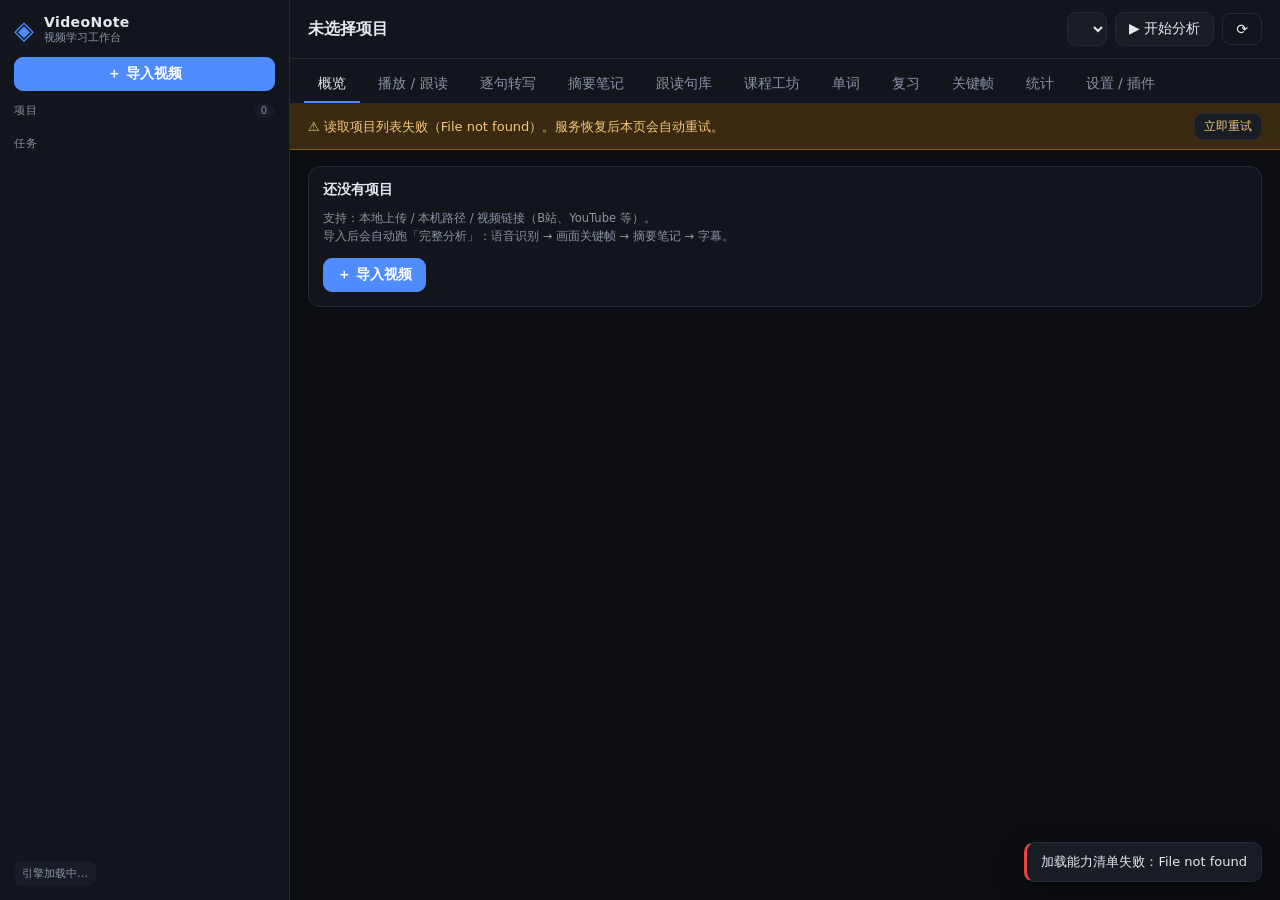
==== commit b7bafaa8: "课程工坊：把课程生成搬进界面（新增标签页 + 三个接口） - 新增 videonote/core/course_jobs.py   课程生成不走 Stage（stages.py 的 run_job 硬" ====
--- a/web/index.html
+++ b/web/index.html
@@ -4,7 +4,7 @@
 <meta charset="UTF-8" />
 <meta name="viewport" content="width=device-width, initial-scale=1.0" />
 <title>VideoNote · 视频学习工作台</title>
-<link rel="stylesheet" href="./style.css?v=0.4.3" />
+<link rel="stylesheet" href="./style.css?v=0.4.4" />
 </head>
 <body>
 <div id="boot-error" class="conn-banner" hidden></div>
@@ -160,6 +160,6 @@
 <div class="toasts" id="toasts"></div>
 
 <!-- ?v= 是缓存破除参数：改了 web/ 下的任何文件都要把它 +1，否则老用户会继续吃浏览器缓存里的旧脚本 -->
-<script type="module" src="./app.js?v=0.4.3"></script>
+<script type="module" src="./app.js?v=0.4.4"></script>
 </body>
 </html>
--- a/web/style.css
+++ b/web/style.css
@@ -1,268 +1,287 @@
-:root{
-  --bg:#0b0d12; --bg2:#12151c; --bg3:#181c25; --line:#252a36;
-  --fg:#e6e9ef; --muted:#8b93a7; --accent:#4f8cff; --accent2:#22c55e;
-  --warn:#f59e0b; --err:#ef4444; --radius:12px;
-  font-family: "Segoe UI", "Microsoft YaHei", system-ui, -apple-system, sans-serif;
+:root{
+  --bg:#0b0d12; --bg2:#12151c; --bg3:#181c25; --line:#252a36;
+  --fg:#e6e9ef; --muted:#8b93a7; --accent:#4f8cff; --accent2:#22c55e;
+  --warn:#f59e0b; --err:#ef4444; --radius:12px;
+  font-family: "Segoe UI", "Microsoft YaHei", system-ui, -apple-system, sans-serif;
+}
+*{box-sizing:border-box}
+/* [hidden] 必须真的隐藏。作者样式里任何 display:*（例如 .field{display:flex}）都会盖掉
+   浏览器对 [hidden] 的 display:none —— 来源优先于优先级，跟选择器权重无关。
+   这个坑真实发生过：导入弹窗的三个"渠道"面板因为 .field 是 flex，从来没被藏起来过。 */
+[hidden]{display:none !important}
+html,body{height:100%;margin:0;background:var(--bg);color:var(--fg);font-size:14px}
+button,input,select,textarea{font-family:inherit;font-size:inherit;color:inherit}
+::-webkit-scrollbar{width:9px;height:9px}
+::-webkit-scrollbar-thumb{background:#2b3140;border-radius:6px}
+::-webkit-scrollbar-track{background:transparent}
+
+body{display:grid;grid-template-columns:290px 1fr;overflow:hidden}
+
+/* ---------- sidebar ---------- */
+.sidebar{background:var(--bg2);border-right:1px solid var(--line);display:flex;flex-direction:column;padding:14px;gap:12px;overflow:hidden}
+.brand{display:flex;gap:10px;align-items:center}
+.logo{font-size:26px;color:var(--accent)}
+.brand-name{font-weight:700;letter-spacing:.4px}
+.brand-sub{font-size:11px;color:var(--muted)}
+.side-section{display:flex;flex-direction:column;gap:6px;min-height:0}
+.side-section.grow{flex:1;min-height:80px}
+.side-title{font-size:11px;text-transform:uppercase;letter-spacing:.8px;color:var(--muted);display:flex;justify-content:space-between;align-items:center}
+.pill{background:var(--bg3);border-radius:20px;padding:1px 7px;font-size:10px;color:var(--muted)}
+.project-list,.job-list{overflow:auto;display:flex;flex-direction:column;gap:6px;min-height:0}
+.proj{background:var(--bg3);border:1px solid transparent;border-radius:10px;padding:9px 10px;cursor:pointer;transition:.15s}
+.proj:hover{border-color:#333c50}
+.proj.active{border-color:var(--accent);background:#16203a}
+.proj-title{font-weight:600;font-size:13px;white-space:nowrap;overflow:hidden;text-overflow:ellipsis}
+.proj-sub{font-size:11px;color:var(--muted);display:flex;gap:6px;margin-top:3px}
+.job{background:var(--bg3);border-radius:8px;padding:7px 9px;font-size:11.5px;border-left:3px solid var(--line)}
+.job.running{border-left-color:var(--accent)}
+.job.done{border-left-color:var(--accent2)}
+.job.failed{border-left-color:var(--err)}
+.job.queued{border-left-color:var(--warn)}
+.job-row{display:flex;justify-content:space-between;gap:6px}
+.job-msg{color:var(--muted);margin-top:3px;white-space:nowrap;overflow:hidden;text-overflow:ellipsis}
+.side-foot{margin-top:auto}
+.badge{font-size:11px;color:var(--muted);background:var(--bg3);padding:5px 8px;border-radius:8px;display:inline-block}
+
+/* ---------- main ---------- */
+.main{display:flex;flex-direction:column;overflow:hidden}
+.topbar{display:flex;justify-content:space-between;align-items:center;gap:12px;padding:12px 18px;border-bottom:1px solid var(--line);background:var(--bg2)}
+.topbar-left{min-width:0}
+.topbar h1{font-size:16px;margin:0;white-space:nowrap;overflow:hidden;text-overflow:ellipsis;max-width:56vw}
+.topbar-right{display:flex;gap:8px;align-items:center}
+.muted{color:var(--muted);font-size:12px}
+.tabs{display:flex;gap:4px;padding:8px 14px 0;border-bottom:1px solid var(--line);background:var(--bg2);overflow-x:auto}
+.tab{padding:8px 14px;border:none;background:transparent;color:var(--muted);cursor:pointer;border-bottom:2px solid transparent;white-space:nowrap}
+.tab:hover{color:var(--fg)}
+.tab.active{color:var(--fg);border-bottom-color:var(--accent)}
+.content{flex:1;overflow:auto;padding:16px 18px 40px}
+
+/* ---------- buttons ---------- */
+.btn{background:var(--bg3);border:1px solid var(--line);border-radius:9px;padding:7px 13px;cursor:pointer;transition:.15s;white-space:nowrap}
+.btn:hover{border-color:#3b465e;background:#1e2330}
+.btn.primary{background:var(--accent);border-color:var(--accent);color:#fff;font-weight:600}
+.btn.primary:hover{background:#3f7cf0}
+.btn.ghost{background:transparent}
+.btn.block{width:100%}
+.btn.small{padding:4px 9px;font-size:12px}
+.btn:disabled{opacity:.45;cursor:not-allowed}
+.select{background:var(--bg3);border:1px solid var(--line);border-radius:9px;padding:7px 9px;cursor:pointer}
+.select.block{width:100%}
+input[type=text],input[type=file],textarea{background:var(--bg3);border:1px solid var(--line);border-radius:9px;padding:8px 10px;width:100%;outline:none}
+input[type=text]:focus,textarea:focus{border-color:var(--accent)}
+
+/* ---------- progress ---------- */
+.progress-wrap{padding:8px 18px;background:var(--bg2);border-bottom:1px solid var(--line)}
+.progress{height:6px;background:var(--bg3);border-radius:6px;overflow:hidden}
+.progress-bar{height:100%;width:0;background:linear-gradient(90deg,var(--accent),#7dd3fc);transition:width .3s}
+.progress-text{display:flex;justify-content:space-between;font-size:11.5px;color:var(--muted);margin-top:5px}
+
+/* ---------- 文件浏览器 ---------- */
+.fs-browser{border:1px solid var(--line);border-radius:10px;background:var(--bg3);overflow:hidden;margin-top:8px}
+.fs-quick{display:flex;gap:6px;flex-wrap:wrap;padding:8px;border-bottom:1px solid var(--line);background:#141821}
+.fs-crumb{display:flex;gap:6px;align-items:center;padding:7px 10px;border-bottom:1px solid var(--line);
+  font-size:12px;color:var(--muted);overflow:hidden}
+.fs-crumb span{white-space:nowrap;overflow:hidden;text-overflow:ellipsis}
+.fs-list{max-height:260px;overflow:auto}
+.fs-item{display:flex;gap:9px;align-items:center;padding:7px 11px;cursor:pointer;font-size:13px;border-bottom:1px solid #1b2029}
+.fs-item:hover{background:#1e2330}
+.fs-item .ic{width:18px;text-align:center;flex:none}
+.fs-item .nm{flex:1;white-space:nowrap;overflow:hidden;text-overflow:ellipsis}
+.fs-item .sz{color:var(--muted);font-size:11px;flex:none}
+.fs-empty{padding:14px;color:var(--muted);font-size:12.5px;text-align:center}
+
+/* ---------- 连接状态横幅 ---------- */
+.conn-banner{background:#3a2a12;border-bottom:1px solid #7c5a1a;color:#f4c97a;
+  padding:9px 18px;font-size:13px;display:flex;gap:10px;align-items:center}
+.conn-banner button{margin-left:auto}
+
+/* ---------- cards / layout ---------- */
+.empty{display:flex;flex-direction:column;align-items:center;justify-content:center;height:60vh;gap:10px;text-align:center}
+.empty h2{margin:0 0 4px}
+.empty-actions{display:flex;gap:10px;margin-top:8px}
+.hint{font-size:11.5px;color:var(--muted);margin-top:6px;line-height:1.6}
+.card{background:var(--bg2);border:1px solid var(--line);border-radius:var(--radius);padding:14px;margin-bottom:14px}
+.card h3{margin:0 0 10px;font-size:14px}
+.row{display:flex;gap:12px;flex-wrap:wrap}
+.grid-frames{display:grid;grid-template-columns:repeat(auto-fill,minmax(190px,1fr));gap:10px}
+.frame{background:var(--bg3);border-radius:10px;overflow:hidden;cursor:pointer;border:1px solid transparent}
+.frame:hover{border-color:var(--accent)}
+.frame img{width:100%;display:block;aspect-ratio:16/9;object-fit:cover}
+.frame-meta{padding:6px 8px;font-size:11px;color:var(--muted)}
+.kv{display:grid;grid-template-columns:120px 1fr;gap:6px 10px;font-size:12.5px}
+.kv div:nth-child(odd){color:var(--muted)}
+code,kbd{background:var(--bg3);padding:1px 5px;border-radius:5px;font-family:Consolas,monospace;font-size:12px}
+pre{background:var(--bg3);padding:12px;border-radius:10px;overflow:auto;font-size:12.5px}
+a{color:var(--accent)}
+
+/* ---------- player ---------- */
+.player-wrap{display:grid;grid-template-columns:1fr;gap:14px}
+.player-stage{background:#000;border-radius:var(--radius);overflow:hidden;position:relative}
+.player-stage video{width:100%;max-height:56vh;display:block;background:#000}
+.sub-overlay{position:absolute;left:0;right:0;bottom:40px;text-align:center;pointer-events:none;padding:0 20px}
+.sub-line{display:inline-block;background:rgba(0,0,0,.72);color:#fff;padding:5px 12px;border-radius:8px;font-size:19px;line-height:1.5;max-width:92%}
+.sub-line small{display:block;color:#9fd0ff;font-size:14px;margin-top:3px}
+.player-bar{display:flex;gap:8px;align-items:center;flex-wrap:wrap;margin-top:10px}
+.player-bar .grow{flex:1}
+.now-sentence{font-size:17px;line-height:1.6;padding:12px 14px;background:var(--bg3);border-radius:10px;border-left:3px solid var(--accent);min-height:52px}
+.now-sentence .zh{color:#9fd0ff;font-size:15px;margin-top:4px}
+.repeat-panel{display:grid;grid-template-columns:1fr 1fr;gap:14px}
+@media (max-width:1100px){.repeat-panel{grid-template-columns:1fr}}
+.rec-dot{display:inline-block;width:9px;height:9px;border-radius:50%;background:var(--err);margin-right:6px;animation:pulse 1s infinite}
+@keyframes pulse{50%{opacity:.25}}
+.toggle{display:flex;align-items:center;gap:7px;font-size:12.5px;color:var(--muted);cursor:pointer;user-select:none}
+.toggle input{accent-color:var(--accent)}
+
+/* ---------- list of sentences ---------- */
+.seg-list{display:flex;flex-direction:column;gap:2px}
+.seg{display:grid;grid-template-columns:78px 1fr;gap:10px;padding:7px 9px;border-radius:8px;cursor:pointer}
+.seg:hover{background:var(--bg3)}
+.seg.active{background:#16203a;box-shadow:inset 2px 0 0 var(--accent)}
+.seg-time{color:var(--muted);font-size:11.5px;font-variant-numeric:tabular-nums;padding-top:2px}
+.seg-text{font-size:13.5px;line-height:1.55}
+.seg-zh{color:#9fd0ff;font-size:12.5px;margin-top:2px}
+.seg-actions{display:flex;gap:8px;align-items:center;margin-top:5px;flex-wrap:wrap}
+.spk{display:inline-block;background:#1d2a45;color:#8fb6ff;border-radius:6px;padding:0 5px;font-size:10.5px}
+.searchbar{display:flex;gap:8px;margin-bottom:10px}
+
+/* ---------- 跟读句库 / 练习 ---------- */
+.clip .seg-text{font-size:15px}
+.level-meter{width:120px;height:7px;background:var(--bg3);border-radius:6px;overflow:hidden}
+.level-meter>div{height:100%;width:0;background:linear-gradient(90deg,var(--accent2),#ef4444);transition:width .08s}
+.seg.active .seg-actions{color:var(--fg)}
+
+/* ---------- markdown ---------- */
+.md{line-height:1.75;font-size:14px;max-width:900px}
+.md h1{font-size:22px;border-bottom:1px solid var(--line);padding-bottom:8px}
+.md h2{font-size:17px;margin-top:26px;color:#cfe1ff}
+.md h3{font-size:15px;margin-top:18px}
+.md ul,.md ol{padding-left:22px}
+.md li{margin:4px 0}
+.md table{border-collapse:collapse;width:100%;margin:10px 0;font-size:13px}
+.md th,.md td{border:1px solid var(--line);padding:6px 9px;text-align:left}
+.md th{background:var(--bg3)}
+.md blockquote{border-left:3px solid var(--accent);margin:10px 0;padding:4px 14px;color:var(--muted);background:var(--bg2)}
+.md sub{color:var(--muted)}
+
+/* ---------- modal / toast ---------- */
+.modal-backdrop{position:fixed;inset:0;background:rgba(0,0,0,.6);display:flex;align-items:center;justify-content:center;z-index:50;backdrop-filter:blur(2px)}
+.modal{background:var(--bg2);border:1px solid var(--line);border-radius:14px;width:min(560px,92vw);max-height:88vh;display:flex;flex-direction:column;box-shadow:0 24px 60px rgba(0,0,0,.55)}
+.modal-head{display:flex;justify-content:space-between;align-items:center;padding:14px 16px;border-bottom:1px solid var(--line);flex:none}
+.modal-head h3{margin:0;font-size:15px}
+/* 只有中间滚动，「取消 / 开始」永远在视野里 —— 之前整个弹窗一起滚，
+   面板一多「开始」就被推到屏幕外，看起来像"点不动"。 */
+.modal-body{padding:16px;display:flex;flex-direction:column;gap:14px;flex:1;overflow:auto;min-height:0}
+.modal-foot{display:flex;justify-content:flex-end;gap:8px;padding:12px 16px;border-top:1px solid var(--line);flex:none}
+.field{display:flex;flex-direction:column;gap:6px}
+.field>label{font-size:12px;color:var(--muted)}
+/* 导入弹窗的"渠道"选择：三张卡片，一次只让一个渠道的输入面板出现。
+   注意类名**不能**叫 .seg —— 那是内容行（转写/笔记/任务历史）的类名，撞过一次了。 */
+.seg-tabs{display:grid;grid-template-columns:repeat(3,1fr);gap:7px}
+.seg-btn{display:flex;flex-direction:column;gap:3px;align-items:flex-start;text-align:left;
+  background:var(--bg3);border:1px solid var(--line);padding:9px 11px;border-radius:10px;cursor:pointer}
+.seg-btn b{font-size:13px;font-weight:600}
+.seg-btn span{font-size:11px;color:var(--muted);line-height:1.35}
+.seg-btn:hover{border-color:#394152}
+.seg-btn.active{border-color:var(--accent);background:#16203a}
+.seg-btn.active b{color:#fff}
+.seg-btn.active span{color:#9fd0ff}
+@media (max-width:520px){.seg-tabs{grid-template-columns:1fr}}
+
+/* 选好的文件要看得见（原生 file input 只显示文件名，很容易以为"没选上"） */
+.picked{margin-top:7px;padding:8px 10px;border:1px solid var(--line);border-radius:9px;
+  background:var(--bg3);font-size:12.5px;display:flex;gap:8px;align-items:center;flex-wrap:wrap}
+.picked .sz{color:var(--muted)}
+.picked.warn{border-color:var(--warn)}
+input[type=file]{background:var(--bg3);border:1px dashed var(--line);border-radius:10px;
+  padding:12px;width:100%;cursor:pointer;font-size:12.5px}
+input[type=file]:hover{border-color:var(--accent)}
+input[type=file]::file-selector-button{background:var(--accent);color:#fff;border:none;border-radius:7px;
+  padding:7px 12px;margin-right:10px;cursor:pointer;font-family:inherit;font-size:12.5px}
+
+/* 「导入后跑什么」默认收起：第一次用的人不需要在导入时做流水线选择 */
+.adv-toggle{display:flex;justify-content:space-between;align-items:center;width:100%;gap:10px}
+.adv-toggle .cur{color:var(--muted);font-weight:400;font-size:12px}
+#adv-box{margin-top:8px;display:flex;flex-direction:column;gap:7px}
+.upload-bar{height:5px;background:var(--bg3);border-radius:5px;overflow:hidden}
+.upload-bar>div{height:100%;width:0;background:var(--accent2);transition:width .2s}
+.toasts{position:fixed;right:18px;bottom:18px;display:flex;flex-direction:column;gap:8px;z-index:99}
+.toast{background:var(--bg3);border:1px solid var(--line);border-left:3px solid var(--accent);border-radius:10px;padding:10px 14px;max-width:360px;font-size:13px;box-shadow:0 10px 30px rgba(0,0,0,.4);animation:slide .2s}
+.toast.err{border-left-color:var(--err)}
+.toast.ok{border-left-color:var(--accent2)}
+@keyframes slide{from{transform:translateX(30px);opacity:0}}
+.logbox{background:#0a0c10;border:1px solid var(--line);border-radius:10px;padding:10px;font-family:Consolas,monospace;font-size:11.5px;max-height:260px;overflow:auto;white-space:pre-wrap;color:#9aa4bb}
+
+
+/* ---------- 复习队列 ---------- */
+.card.train{border-color:#2f3d5e;background:linear-gradient(180deg,#141a26,#12151c)}
+.badge-mini{background:var(--bg3);border:1px solid var(--line);border-radius:6px;padding:1px 6px;font-size:10.5px}
+.btn.danger{background:#2a1418;border-color:#5c2630;color:#ff9aa4}
+.meter-wrap{height:8px;background:var(--bg3);border-radius:6px;overflow:hidden;margin-top:10px}
+.meter-fill{height:100%;width:0;background:linear-gradient(90deg,var(--accent2),var(--warn),var(--err));transition:width .08s}
+.train-result{margin-top:10px}
+.rq-list{display:flex;flex-direction:column;gap:4px;margin-top:8px}
+.rq-item{display:flex;align-items:center;gap:8px;padding:6px 8px;border-radius:8px;background:var(--bg3);font-size:12.5px}
+.rq-item:hover{border-color:#333c50;background:#1b2130}
+.rq-n{color:var(--muted);font-size:11px;min-width:20px;text-align:right}
+.rq-text{flex:1;min-width:0;white-space:nowrap;overflow:hidden;text-overflow:ellipsis}
+.rq-meta{color:var(--muted);font-size:11px;white-space:nowrap}
+
+/* ---------- 统计面板 ---------- */
+.tiles{display:grid;grid-template-columns:repeat(auto-fit,minmax(150px,1fr));gap:10px;margin-bottom:12px}
+.tile{background:var(--bg2);border:1px solid var(--line);border-radius:var(--radius);padding:11px 13px}
+.tile-label{font-size:11px;color:var(--muted)}
+.tile-value{font-size:26px;font-weight:700;line-height:1.25;margin-top:2px}
+.tile-unit{font-size:12px;font-weight:400;color:var(--muted);margin-left:3px}
+.tile-sub{font-size:11px;color:var(--muted);margin-top:2px}
+.grid2{display:grid;grid-template-columns:repeat(auto-fit,minmax(320px,1fr));gap:12px}
+.chart{margin-top:8px;background:#0e1118;border:1px solid var(--line);border-radius:10px;padding:6px 4px 2px}
+.chart text.ax,.ax{fill:var(--muted);font-size:9px;font-family:inherit}
+.heat{margin-top:8px;overflow:hidden}
+.bar-row{display:flex;align-items:center;gap:8px;margin:5px 0;font-size:12px}
+.bar-label{min-width:96px;color:var(--muted)}
+.bar-track{flex:1;height:9px;background:var(--bg3);border-radius:6px;overflow:hidden;display:inline-block}
+.bar-track.sm{height:7px;min-width:50px;width:60px}
+.bar-fill{display:block;height:100%;border-radius:6px}
+.bar-num{min-width:30px;text-align:right;color:var(--muted);font-size:11.5px}
+.fc{display:flex;align-items:flex-end;gap:5px;margin-top:10px;min-height:74px}
+.fc-col{flex:1;display:flex;flex-direction:column;justify-content:flex-end;align-items:center;gap:2px}
+.fc-bar{width:100%;background:var(--accent);border-radius:3px 3px 0 0;min-height:2px}
+.fc-n{font-size:10.5px;color:var(--muted)}
+.fc-d{font-size:10px;color:var(--muted)}
+table.mini{width:100%;border-collapse:collapse;font-size:12.5px}
+table.mini th{text-align:left;color:var(--muted);font-size:11px;font-weight:500;padding:3px 6px;border-bottom:1px solid var(--line)}
+table.mini td{padding:4px 6px;border-bottom:1px solid #1b1f29;vertical-align:middle}
+table.mini tr:last-child td{border-bottom:none}
+td.w{font-weight:600}
+td.n{text-align:right;color:var(--muted)}
+td.txt{max-width:520px}
+
+/* ---------- 音素级发音诊断 ---------- */
+.ph-box{margin-top:6px;display:flex;flex-direction:column;gap:3px}
+.ph-row{display:flex;align-items:center;gap:8px;flex-wrap:wrap}
+.ph-word{min-width:88px;font-weight:600;font-size:13px}
+.ph-phones{display:flex;gap:3px;flex-wrap:wrap}
+.ph{display:inline-block;border:1px solid;border-radius:6px;padding:0 5px;font-size:12px;
+    font-family:Consolas,"Segoe UI",monospace;cursor:help}
+.ph-legend{font-size:11.5px;margin-top:8px}
+.ph-legend>span{margin:0 4px}
+.ph-mini{display:inline-block;border-radius:5px;padding:0 4px;font-size:11px;background:var(--bg3);margin-right:3px}
+
+/* ---------------------------------------------------------------------------
+   课程工坊
+   深色主题下，页面没有给原生 input 上样式，默认是白底；
+   而文字继承的是浅色，结果「白底 + 浅字」= 看不见。这里补一套深色皮。
+   --------------------------------------------------------------------------- */
+.course-ui input[type="number"] {
+  width: 64px;
+  background: #0f1218;
+  color: #e6e9ef;
+  border: 1px solid #2b3140;
+  border-radius: 6px;
+  padding: 4px 6px;
+  font-size: 14px;
 }
-*{box-sizing:border-box}
-/* [hidden] 必须真的隐藏。作者样式里任何 display:*（例如 .field{display:flex}）都会盖掉
-   浏览器对 [hidden] 的 display:none —— 来源优先于优先级，跟选择器权重无关。
-   这个坑真实发生过：导入弹窗的三个"渠道"面板因为 .field 是 flex，从来没被藏起来过。 */
-[hidden]{display:none !important}
-html,body{height:100%;margin:0;background:var(--bg);color:var(--fg);font-size:14px}
-button,input,select,textarea{font-family:inherit;font-size:inherit;color:inherit}
-::-webkit-scrollbar{width:9px;height:9px}
-::-webkit-scrollbar-thumb{background:#2b3140;border-radius:6px}
-::-webkit-scrollbar-track{background:transparent}
-
-body{display:grid;grid-template-columns:290px 1fr;overflow:hidden}
-
-/* ---------- sidebar ---------- */
-.sidebar{background:var(--bg2);border-right:1px solid var(--line);display:flex;flex-direction:column;padding:14px;gap:12px;overflow:hidden}
-.brand{display:flex;gap:10px;align-items:center}
-.logo{font-size:26px;color:var(--accent)}
-.brand-name{font-weight:700;letter-spacing:.4px}
-.brand-sub{font-size:11px;color:var(--muted)}
-.side-section{display:flex;flex-direction:column;gap:6px;min-height:0}
-.side-section.grow{flex:1;min-height:80px}
-.side-title{font-size:11px;text-transform:uppercase;letter-spacing:.8px;color:var(--muted);display:flex;justify-content:space-between;align-items:center}
-.pill{background:var(--bg3);border-radius:20px;padding:1px 7px;font-size:10px;color:var(--muted)}
-.project-list,.job-list{overflow:auto;display:flex;flex-direction:column;gap:6px;min-height:0}
-.proj{background:var(--bg3);border:1px solid transparent;border-radius:10px;padding:9px 10px;cursor:pointer;transition:.15s}
-.proj:hover{border-color:#333c50}
-.proj.active{border-color:var(--accent);background:#16203a}
-.proj-title{font-weight:600;font-size:13px;white-space:nowrap;overflow:hidden;text-overflow:ellipsis}
-.proj-sub{font-size:11px;color:var(--muted);display:flex;gap:6px;margin-top:3px}
-.job{background:var(--bg3);border-radius:8px;padding:7px 9px;font-size:11.5px;border-left:3px solid var(--line)}
-.job.running{border-left-color:var(--accent)}
-.job.done{border-left-color:var(--accent2)}
-.job.failed{border-left-color:var(--err)}
-.job.queued{border-left-color:var(--warn)}
-.job-row{display:flex;justify-content:space-between;gap:6px}
-.job-msg{color:var(--muted);margin-top:3px;white-space:nowrap;overflow:hidden;text-overflow:ellipsis}
-.side-foot{margin-top:auto}
-.badge{font-size:11px;color:var(--muted);background:var(--bg3);padding:5px 8px;border-radius:8px;display:inline-block}
-
-/* ---------- main ---------- */
-.main{display:flex;flex-direction:column;overflow:hidden}
-.topbar{display:flex;justify-content:space-between;align-items:center;gap:12px;padding:12px 18px;border-bottom:1px solid var(--line);background:var(--bg2)}
-.topbar-left{min-width:0}
-.topbar h1{font-size:16px;margin:0;white-space:nowrap;overflow:hidden;text-overflow:ellipsis;max-width:56vw}
-.topbar-right{display:flex;gap:8px;align-items:center}
-.muted{color:var(--muted);font-size:12px}
-.tabs{display:flex;gap:4px;padding:8px 14px 0;border-bottom:1px solid var(--line);background:var(--bg2);overflow-x:auto}
-.tab{padding:8px 14px;border:none;background:transparent;color:var(--muted);cursor:pointer;border-bottom:2px solid transparent;white-space:nowrap}
-.tab:hover{color:var(--fg)}
-.tab.active{color:var(--fg);border-bottom-color:var(--accent)}
-.content{flex:1;overflow:auto;padding:16px 18px 40px}
-
-/* ---------- buttons ---------- */
-.btn{background:var(--bg3);border:1px solid var(--line);border-radius:9px;padding:7px 13px;cursor:pointer;transition:.15s;white-space:nowrap}
-.btn:hover{border-color:#3b465e;background:#1e2330}
-.btn.primary{background:var(--accent);border-color:var(--accent);color:#fff;font-weight:600}
-.btn.primary:hover{background:#3f7cf0}
-.btn.ghost{background:transparent}
-.btn.block{width:100%}
-.btn.small{padding:4px 9px;font-size:12px}
-.btn:disabled{opacity:.45;cursor:not-allowed}
-.select{background:var(--bg3);border:1px solid var(--line);border-radius:9px;padding:7px 9px;cursor:pointer}
-.select.block{width:100%}
-input[type=text],input[type=file],textarea{background:var(--bg3);border:1px solid var(--line);border-radius:9px;padding:8px 10px;width:100%;outline:none}
-input[type=text]:focus,textarea:focus{border-color:var(--accent)}
-
-/* ---------- progress ---------- */
-.progress-wrap{padding:8px 18px;background:var(--bg2);border-bottom:1px solid var(--line)}
-.progress{height:6px;background:var(--bg3);border-radius:6px;overflow:hidden}
-.progress-bar{height:100%;width:0;background:linear-gradient(90deg,var(--accent),#7dd3fc);transition:width .3s}
-.progress-text{display:flex;justify-content:space-between;font-size:11.5px;color:var(--muted);margin-top:5px}
-
-/* ---------- 文件浏览器 ---------- */
-.fs-browser{border:1px solid var(--line);border-radius:10px;background:var(--bg3);overflow:hidden;margin-top:8px}
-.fs-quick{display:flex;gap:6px;flex-wrap:wrap;padding:8px;border-bottom:1px solid var(--line);background:#141821}
-.fs-crumb{display:flex;gap:6px;align-items:center;padding:7px 10px;border-bottom:1px solid var(--line);
-  font-size:12px;color:var(--muted);overflow:hidden}
-.fs-crumb span{white-space:nowrap;overflow:hidden;text-overflow:ellipsis}
-.fs-list{max-height:260px;overflow:auto}
-.fs-item{display:flex;gap:9px;align-items:center;padding:7px 11px;cursor:pointer;font-size:13px;border-bottom:1px solid #1b2029}
-.fs-item:hover{background:#1e2330}
-.fs-item .ic{width:18px;text-align:center;flex:none}
-.fs-item .nm{flex:1;white-space:nowrap;overflow:hidden;text-overflow:ellipsis}
-.fs-item .sz{color:var(--muted);font-size:11px;flex:none}
-.fs-empty{padding:14px;color:var(--muted);font-size:12.5px;text-align:center}
-
-/* ---------- 连接状态横幅 ---------- */
-.conn-banner{background:#3a2a12;border-bottom:1px solid #7c5a1a;color:#f4c97a;
-  padding:9px 18px;font-size:13px;display:flex;gap:10px;align-items:center}
-.conn-banner button{margin-left:auto}
-
-/* ---------- cards / layout ---------- */
-.empty{display:flex;flex-direction:column;align-items:center;justify-content:center;height:60vh;gap:10px;text-align:center}
-.empty h2{margin:0 0 4px}
-.empty-actions{display:flex;gap:10px;margin-top:8px}
-.hint{font-size:11.5px;color:var(--muted);margin-top:6px;line-height:1.6}
-.card{background:var(--bg2);border:1px solid var(--line);border-radius:var(--radius);padding:14px;margin-bottom:14px}
-.card h3{margin:0 0 10px;font-size:14px}
-.row{display:flex;gap:12px;flex-wrap:wrap}
-.grid-frames{display:grid;grid-template-columns:repeat(auto-fill,minmax(190px,1fr));gap:10px}
-.frame{background:var(--bg3);border-radius:10px;overflow:hidden;cursor:pointer;border:1px solid transparent}
-.frame:hover{border-color:var(--accent)}
-.frame img{width:100%;display:block;aspect-ratio:16/9;object-fit:cover}
-.frame-meta{padding:6px 8px;font-size:11px;color:var(--muted)}
-.kv{display:grid;grid-template-columns:120px 1fr;gap:6px 10px;font-size:12.5px}
-.kv div:nth-child(odd){color:var(--muted)}
-code,kbd{background:var(--bg3);padding:1px 5px;border-radius:5px;font-family:Consolas,monospace;font-size:12px}
-pre{background:var(--bg3);padding:12px;border-radius:10px;overflow:auto;font-size:12.5px}
-a{color:var(--accent)}
-
-/* ---------- player ---------- */
-.player-wrap{display:grid;grid-template-columns:1fr;gap:14px}
-.player-stage{background:#000;border-radius:var(--radius);overflow:hidden;position:relative}
-.player-stage video{width:100%;max-height:56vh;display:block;background:#000}
-.sub-overlay{position:absolute;left:0;right:0;bottom:40px;text-align:center;pointer-events:none;padding:0 20px}
-.sub-line{display:inline-block;background:rgba(0,0,0,.72);color:#fff;padding:5px 12px;border-radius:8px;font-size:19px;line-height:1.5;max-width:92%}
-.sub-line small{display:block;color:#9fd0ff;font-size:14px;margin-top:3px}
-.player-bar{display:flex;gap:8px;align-items:center;flex-wrap:wrap;margin-top:10px}
-.player-bar .grow{flex:1}
-.now-sentence{font-size:17px;line-height:1.6;padding:12px 14px;background:var(--bg3);border-radius:10px;border-left:3px solid var(--accent);min-height:52px}
-.now-sentence .zh{color:#9fd0ff;font-size:15px;margin-top:4px}
-.repeat-panel{display:grid;grid-template-columns:1fr 1fr;gap:14px}
-@media (max-width:1100px){.repeat-panel{grid-template-columns:1fr}}
-.rec-dot{display:inline-block;width:9px;height:9px;border-radius:50%;background:var(--err);margin-right:6px;animation:pulse 1s infinite}
-@keyframes pulse{50%{opacity:.25}}
-.toggle{display:flex;align-items:center;gap:7px;font-size:12.5px;color:var(--muted);cursor:pointer;user-select:none}
-.toggle input{accent-color:var(--accent)}
-
-/* ---------- list of sentences ---------- */
-.seg-list{display:flex;flex-direction:column;gap:2px}
-.seg{display:grid;grid-template-columns:78px 1fr;gap:10px;padding:7px 9px;border-radius:8px;cursor:pointer}
-.seg:hover{background:var(--bg3)}
-.seg.active{background:#16203a;box-shadow:inset 2px 0 0 var(--accent)}
-.seg-time{color:var(--muted);font-size:11.5px;font-variant-numeric:tabular-nums;padding-top:2px}
-.seg-text{font-size:13.5px;line-height:1.55}
-.seg-zh{color:#9fd0ff;font-size:12.5px;margin-top:2px}
-.seg-actions{display:flex;gap:8px;align-items:center;margin-top:5px;flex-wrap:wrap}
-.spk{display:inline-block;background:#1d2a45;color:#8fb6ff;border-radius:6px;padding:0 5px;font-size:10.5px}
-.searchbar{display:flex;gap:8px;margin-bottom:10px}
-
-/* ---------- 跟读句库 / 练习 ---------- */
-.clip .seg-text{font-size:15px}
-.level-meter{width:120px;height:7px;background:var(--bg3);border-radius:6px;overflow:hidden}
-.level-meter>div{height:100%;width:0;background:linear-gradient(90deg,var(--accent2),#ef4444);transition:width .08s}
-.seg.active .seg-actions{color:var(--fg)}
-
-/* ---------- markdown ---------- */
-.md{line-height:1.75;font-size:14px;max-width:900px}
-.md h1{font-size:22px;border-bottom:1px solid var(--line);padding-bottom:8px}
-.md h2{font-size:17px;margin-top:26px;color:#cfe1ff}
-.md h3{font-size:15px;margin-top:18px}
-.md ul,.md ol{padding-left:22px}
-.md li{margin:4px 0}
-.md table{border-collapse:collapse;width:100%;margin:10px 0;font-size:13px}
-.md th,.md td{border:1px solid var(--line);padding:6px 9px;text-align:left}
-.md th{background:var(--bg3)}
-.md blockquote{border-left:3px solid var(--accent);margin:10px 0;padding:4px 14px;color:var(--muted);background:var(--bg2)}
-.md sub{color:var(--muted)}
-
-/* ---------- modal / toast ---------- */
-.modal-backdrop{position:fixed;inset:0;background:rgba(0,0,0,.6);display:flex;align-items:center;justify-content:center;z-index:50;backdrop-filter:blur(2px)}
-.modal{background:var(--bg2);border:1px solid var(--line);border-radius:14px;width:min(560px,92vw);max-height:88vh;display:flex;flex-direction:column;box-shadow:0 24px 60px rgba(0,0,0,.55)}
-.modal-head{display:flex;justify-content:space-between;align-items:center;padding:14px 16px;border-bottom:1px solid var(--line);flex:none}
-.modal-head h3{margin:0;font-size:15px}
-/* 只有中间滚动，「取消 / 开始」永远在视野里 —— 之前整个弹窗一起滚，
-   面板一多「开始」就被推到屏幕外，看起来像"点不动"。 */
-.modal-body{padding:16px;display:flex;flex-direction:column;gap:14px;flex:1;overflow:auto;min-height:0}
-.modal-foot{display:flex;justify-content:flex-end;gap:8px;padding:12px 16px;border-top:1px solid var(--line);flex:none}
-.field{display:flex;flex-direction:column;gap:6px}
-.field>label{font-size:12px;color:var(--muted)}
-/* 导入弹窗的"渠道"选择：三张卡片，一次只让一个渠道的输入面板出现。
-   注意类名**不能**叫 .seg —— 那是内容行（转写/笔记/任务历史）的类名，撞过一次了。 */
-.seg-tabs{display:grid;grid-template-columns:repeat(3,1fr);gap:7px}
-.seg-btn{display:flex;flex-direction:column;gap:3px;align-items:flex-start;text-align:left;
-  background:var(--bg3);border:1px solid var(--line);padding:9px 11px;border-radius:10px;cursor:pointer}
-.seg-btn b{font-size:13px;font-weight:600}
-.seg-btn span{font-size:11px;color:var(--muted);line-height:1.35}
-.seg-btn:hover{border-color:#394152}
-.seg-btn.active{border-color:var(--accent);background:#16203a}
-.seg-btn.active b{color:#fff}
-.seg-btn.active span{color:#9fd0ff}
-@media (max-width:520px){.seg-tabs{grid-template-columns:1fr}}
-
-/* 选好的文件要看得见（原生 file input 只显示文件名，很容易以为"没选上"） */
-.picked{margin-top:7px;padding:8px 10px;border:1px solid var(--line);border-radius:9px;
-  background:var(--bg3);font-size:12.5px;display:flex;gap:8px;align-items:center;flex-wrap:wrap}
-.picked .sz{color:var(--muted)}
-.picked.warn{border-color:var(--warn)}
-input[type=file]{background:var(--bg3);border:1px dashed var(--line);border-radius:10px;
-  padding:12px;width:100%;cursor:pointer;font-size:12.5px}
-input[type=file]:hover{border-color:var(--accent)}
-input[type=file]::file-selector-button{background:var(--accent);color:#fff;border:none;border-radius:7px;
-  padding:7px 12px;margin-right:10px;cursor:pointer;font-family:inherit;font-size:12.5px}
-
-/* 「导入后跑什么」默认收起：第一次用的人不需要在导入时做流水线选择 */
-.adv-toggle{display:flex;justify-content:space-between;align-items:center;width:100%;gap:10px}
-.adv-toggle .cur{color:var(--muted);font-weight:400;font-size:12px}
-#adv-box{margin-top:8px;display:flex;flex-direction:column;gap:7px}
-.upload-bar{height:5px;background:var(--bg3);border-radius:5px;overflow:hidden}
-.upload-bar>div{height:100%;width:0;background:var(--accent2);transition:width .2s}
-.toasts{position:fixed;right:18px;bottom:18px;display:flex;flex-direction:column;gap:8px;z-index:99}
-.toast{background:var(--bg3);border:1px solid var(--line);border-left:3px solid var(--accent);border-radius:10px;padding:10px 14px;max-width:360px;font-size:13px;box-shadow:0 10px 30px rgba(0,0,0,.4);animation:slide .2s}
-.toast.err{border-left-color:var(--err)}
-.toast.ok{border-left-color:var(--accent2)}
-@keyframes slide{from{transform:translateX(30px);opacity:0}}
-.logbox{background:#0a0c10;border:1px solid var(--line);border-radius:10px;padding:10px;font-family:Consolas,monospace;font-size:11.5px;max-height:260px;overflow:auto;white-space:pre-wrap;color:#9aa4bb}
-
-
-/* ---------- 复习队列 ---------- */
-.card.train{border-color:#2f3d5e;background:linear-gradient(180deg,#141a26,#12151c)}
-.badge-mini{background:var(--bg3);border:1px solid var(--line);border-radius:6px;padding:1px 6px;font-size:10.5px}
-.btn.danger{background:#2a1418;border-color:#5c2630;color:#ff9aa4}
-.meter-wrap{height:8px;background:var(--bg3);border-radius:6px;overflow:hidden;margin-top:10px}
-.meter-fill{height:100%;width:0;background:linear-gradient(90deg,var(--accent2),var(--warn),var(--err));transition:width .08s}
-.train-result{margin-top:10px}
-.rq-list{display:flex;flex-direction:column;gap:4px;margin-top:8px}
-.rq-item{display:flex;align-items:center;gap:8px;padding:6px 8px;border-radius:8px;background:var(--bg3);font-size:12.5px}
-.rq-item:hover{border-color:#333c50;background:#1b2130}
-.rq-n{color:var(--muted);font-size:11px;min-width:20px;text-align:right}
-.rq-text{flex:1;min-width:0;white-space:nowrap;overflow:hidden;text-overflow:ellipsis}
-.rq-meta{color:var(--muted);font-size:11px;white-space:nowrap}
-
-/* ---------- 统计面板 ---------- */
-.tiles{display:grid;grid-template-columns:repeat(auto-fit,minmax(150px,1fr));gap:10px;margin-bottom:12px}
-.tile{background:var(--bg2);border:1px solid var(--line);border-radius:var(--radius);padding:11px 13px}
-.tile-label{font-size:11px;color:var(--muted)}
-.tile-value{font-size:26px;font-weight:700;line-height:1.25;margin-top:2px}
-.tile-unit{font-size:12px;font-weight:400;color:var(--muted);margin-left:3px}
-.tile-sub{font-size:11px;color:var(--muted);margin-top:2px}
-.grid2{display:grid;grid-template-columns:repeat(auto-fit,minmax(320px,1fr));gap:12px}
-.chart{margin-top:8px;background:#0e1118;border:1px solid var(--line);border-radius:10px;padding:6px 4px 2px}
-.chart text.ax,.ax{fill:var(--muted);font-size:9px;font-family:inherit}
-.heat{margin-top:8px;overflow:hidden}
-.bar-row{display:flex;align-items:center;gap:8px;margin:5px 0;font-size:12px}
-.bar-label{min-width:96px;color:var(--muted)}
-.bar-track{flex:1;height:9px;background:var(--bg3);border-radius:6px;overflow:hidden;display:inline-block}
-.bar-track.sm{height:7px;min-width:50px;width:60px}
-.bar-fill{display:block;height:100%;border-radius:6px}
-.bar-num{min-width:30px;text-align:right;color:var(--muted);font-size:11.5px}
-.fc{display:flex;align-items:flex-end;gap:5px;margin-top:10px;min-height:74px}
-.fc-col{flex:1;display:flex;flex-direction:column;justify-content:flex-end;align-items:center;gap:2px}
-.fc-bar{width:100%;background:var(--accent);border-radius:3px 3px 0 0;min-height:2px}
-.fc-n{font-size:10.5px;color:var(--muted)}
-.fc-d{font-size:10px;color:var(--muted)}
-table.mini{width:100%;border-collapse:collapse;font-size:12.5px}
-table.mini th{text-align:left;color:var(--muted);font-size:11px;font-weight:500;padding:3px 6px;border-bottom:1px solid var(--line)}
-table.mini td{padding:4px 6px;border-bottom:1px solid #1b1f29;vertical-align:middle}
-table.mini tr:last-child td{border-bottom:none}
-td.w{font-weight:600}
-td.n{text-align:right;color:var(--muted)}
-td.txt{max-width:520px}
-
-/* ---------- 音素级发音诊断 ---------- */
-.ph-box{margin-top:6px;display:flex;flex-direction:column;gap:3px}
-.ph-row{display:flex;align-items:center;gap:8px;flex-wrap:wrap}
-.ph-word{min-width:88px;font-weight:600;font-size:13px}
-.ph-phones{display:flex;gap:3px;flex-wrap:wrap}
-.ph{display:inline-block;border:1px solid;border-radius:6px;padding:0 5px;font-size:12px;
-    font-family:Consolas,"Segoe UI",monospace;cursor:help}
-.ph-legend{font-size:11.5px;margin-top:8px}
-.ph-legend>span{margin:0 4px}
-.ph-mini{display:inline-block;border-radius:5px;padding:0 4px;font-size:11px;background:var(--bg3);margin-right:3px}
+.course-ui input[type="number"]:focus {
+  outline: none;
+  border-color: #5b8def;
+}
